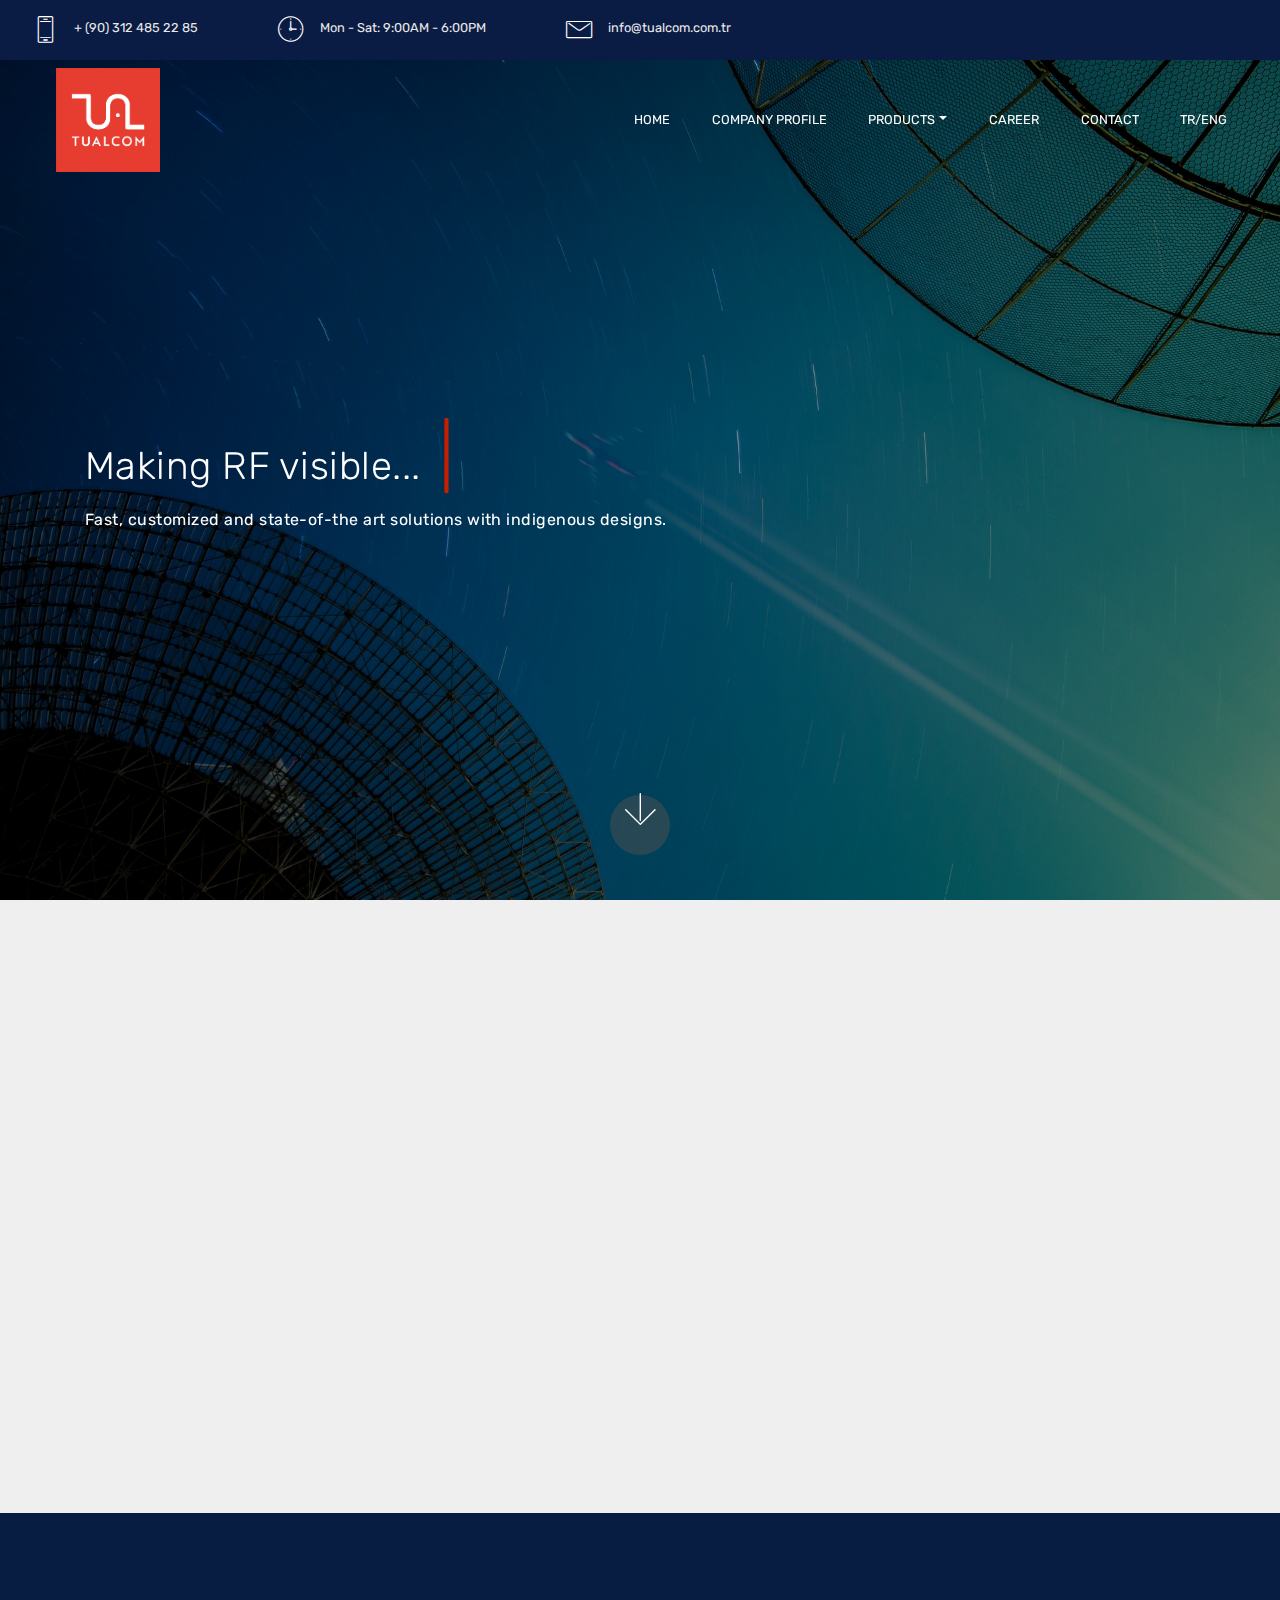
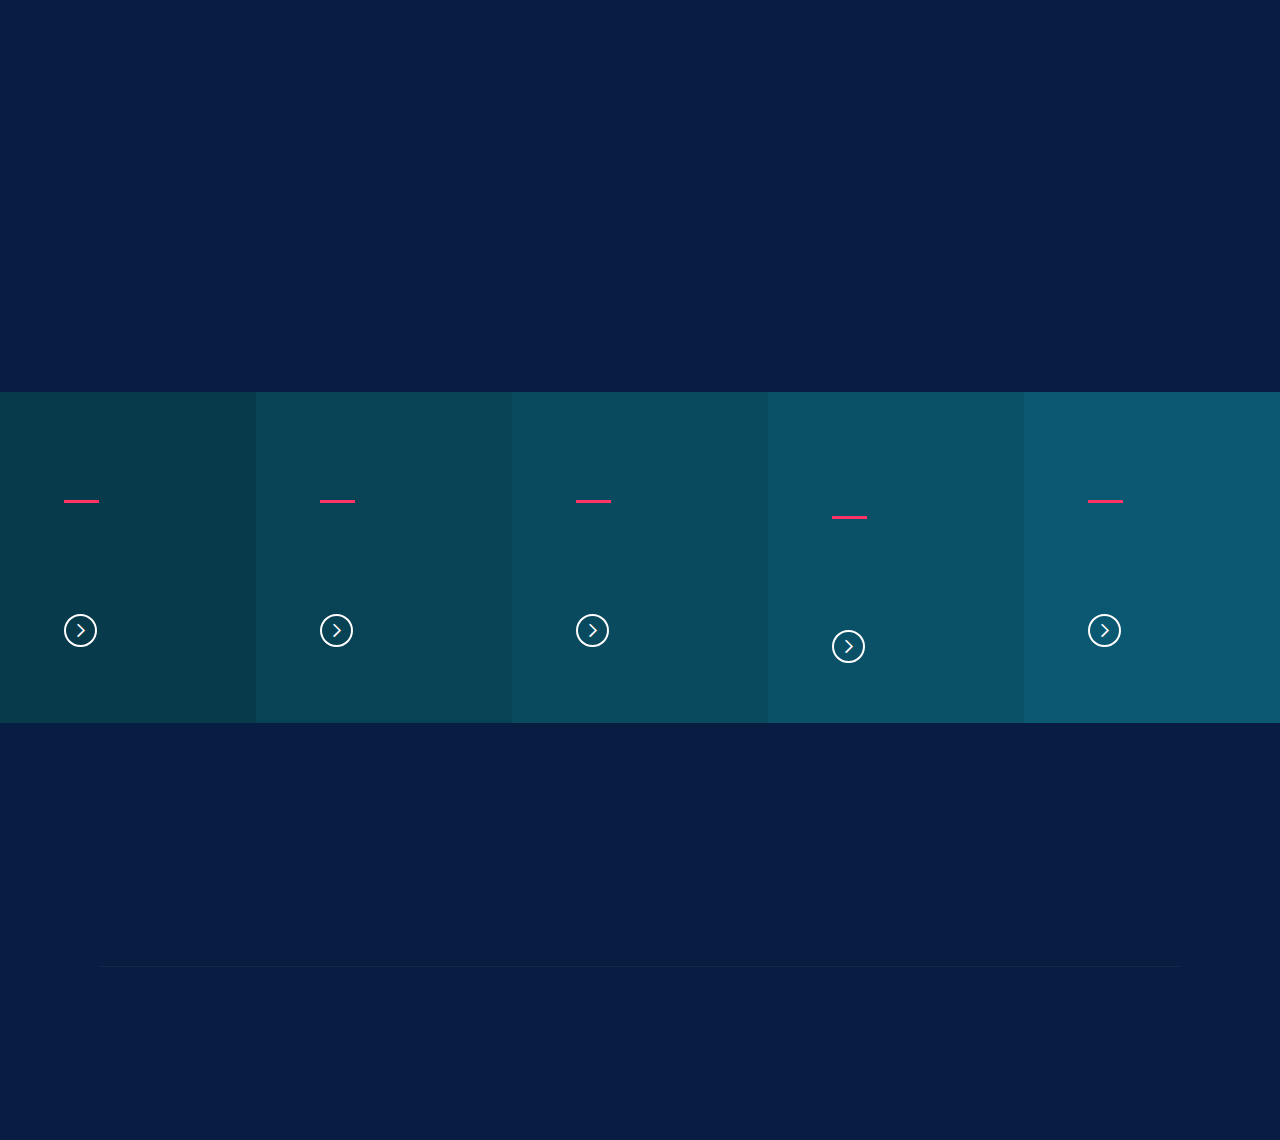
==== index.html @ d1330255 "create github pages" ====
<!DOCTYPE html>
<html  >
<head>
  <!-- Site made with Mobirise Website Builder v4.12.3, https://mobirise.com -->
  <meta charset="UTF-8">
  <meta http-equiv="X-UA-Compatible" content="IE=edge">
  <meta name="generator" content="Mobirise v4.12.3, mobirise.com">
  <meta name="viewport" content="width=device-width, initial-scale=1, minimum-scale=1">
  <link rel="shortcut icon" href="assets/images/resim1-128x128.png" type="image/x-icon">
  <meta name="description" content="">
  
  
  <title>TUALCOM</title>
  <link rel="stylesheet" href="assets/web/assets/mobirise-icons2/mobirise2.css">
  <link rel="stylesheet" href="assets/font-awesome/css/font-awesome.css">
  <link rel="stylesheet" href="assets/icon54-v3/style.css">
  <link rel="stylesheet" href="assets/web/assets/mobirise-icons/mobirise-icons.css">
  <link rel="stylesheet" href="assets/facebook-plugin/style.css">
  <link rel="stylesheet" href="assets/bootstrap/css/bootstrap.min.css">
  <link rel="stylesheet" href="assets/bootstrap/css/bootstrap-grid.min.css">
  <link rel="stylesheet" href="assets/bootstrap/css/bootstrap-reboot.min.css">
  <link rel="stylesheet" href="assets/animatecss/animate.min.css">
  <link rel="stylesheet" href="assets/dropdown/css/style.css">
  <link rel="stylesheet" href="assets/tether/tether.min.css">
  <link rel="stylesheet" href="assets/socicon/css/styles.css">
  <link rel="stylesheet" href="assets/theme/css/style.css">
  <link rel="preload" as="style" href="assets/mobirise/css/mbr-additional.css"><link rel="stylesheet" href="assets/mobirise/css/mbr-additional.css" type="text/css">
  
  
  

</head>
<body>
  <section class="extMenu5 menu cid-s0MBwEfVNC" once="menu" id="extMenu2-2">

    

    <nav class="navbar navbar-dropdown align-items-center navbar-fixed-top navbar-toggleable-sm bg-color transparent">
        <div class="menu-content-top">



            <div class="menu-content-right">
                <div class="info-widget">
                    <span class="widget-icon mbr-iconfont mbri-mobile2" style="color: rgb(255, 255, 255); fill: rgb(255, 255, 255);"></span>
                    <div class="widget-content display-4">
                        <p class="widget-title mbr-fonts-style display-4">+ (90) 312 485 22 85</p>
                    </div>
                </div>
                <div class="info-widget">
                    <span class="widget-icon mbr-iconfont mbri-clock" style="color: rgb(255, 255, 255); fill: rgb(255, 255, 255);"></span>
                    <div class="widget-content display-4">
                        <p class="widget-title mbr-fonts-style display-4">Mon - Sat: 9:00AM - 6:00PM</p>
                    </div>
                </div>
                <div class="info-widget">
                    <span class="widget-icon mbr-iconfont mbri-letter" style="color: rgb(255, 255, 255); fill: rgb(255, 255, 255);"></span>
                    <div class="widget-content mbr-fonts-style">
                        <p class="widget-title display-4">info@tualcom.com.tr</p>
                    </div>
                </div>

                











            </div>
        </div>
        <div class="menu-bottom">


            <div class="menu-logo">
                <div class="navbar-brand">
                    <span class="navbar-logo">
                        <a href="index.html">
                            <img src="assets/images/resim1.png" alt="Mobirise" title="" style="height: 6.5rem;">
                        </a>
                    </span>
                    
                </div>
            </div>



            <div class="collapse navbar-collapse" id="navbarSupportedContent">
                <ul class="navbar-nav nav-dropdown js-float-line nav-right" data-app-modern-menu="true"><li class="nav-item">
                        <a class="nav-link link mbr-black text-white display-4" href="index.html">
                            HOME</a>
                    </li>
                    <li class="nav-item"><a class="nav-link link mbr-black text-white display-4" href="page1.html" aria-expanded="false">COMPANY PROFILE</a></li><li class="nav-item dropdown">
                        <a class="nav-link link mbr-black dropdown-toggle text-white display-4" href="index.html" aria-expanded="false" data-toggle="dropdown-submenu">PRODUCTS</a><div class="dropdown-menu"><a class="mbr-black dropdown-item text-white display-4" href="index.html" aria-expanded="false">New Item</a></div>
                        <div class="dropdown-menu">
                            <div class="dropdown"><a class="mbr-black dropdown-item text-white dropdown-toggle display-4" href="page2.html" data-toggle="dropdown-submenu" aria-expanded="false">TELEMETRY &amp; DATA</a><div class="dropdown-menu dropdown-submenu"><a class="mbr-black dropdown-item text-white display-4" href="page2.html">ATA</a><a class="mbr-black dropdown-item text-white display-4" href="page2.html" aria-expanded="false">AHMET</a><a class="mbr-black dropdown-item text-white display-4" href="page2.html" aria-expanded="false">2020</a></div></div>
                            <a class="mbr-black dropdown-item text-white display-4" href="index.html" aria-expanded="false">FLIGHT TERMINATION</a>
                            <a class="mbr-black dropdown-item text-white display-4" href="index.html" aria-expanded="false">GNSS ANTI-JAM</a><a class="mbr-black dropdown-item text-white display-4" href="index.html" aria-expanded="false">RADIO NAVIGATION</a><a class="mbr-black dropdown-item text-white display-4" href="index.html" aria-expanded="false">COMMUNICATION</a><a class="mbr-black dropdown-item text-white display-4" href="index.html" aria-expanded="false">ELECTRONIC WARFARE</a>
                        </div>
                    </li>

                    

                    <li class="nav-item">
                        <a class="nav-link link mbr-black text-white display-4" href="index.html">CAREER</a>
                    </li><li class="nav-item"><a class="nav-link link mbr-black text-white display-4" href="index.html">CONTACT</a></li><li class="nav-item"><a class="nav-link link mbr-black text-white display-4" href="index.html">TR/ENG</a></li></ul>

                

            </div>
            <button class="navbar-toggler " type="button" data-toggle="collapse" data-target="#navbarSupportedContent" aria-controls="navbarSupportedContent" aria-expanded="false" aria-label="Toggle navigation">
                <div class="hamburger">
                    <span></span>
                    <span></span>
                    <span></span>
                    <span></span>
                </div>
            </button>







        </div>
    </nav>
</section>

<section class="engine"><a href="https://mobirise.info/n">free simple website templates</a></section><section class="header2 cid-s0MEe6tJxG mbr-fullscreen mbr-parallax-background" id="extHeader5-5">

    

    <div class="mbr-overlay" style="opacity: 0.4; background-color: rgb(0, 0, 0);">
    </div>

    <div class="container">
        <div class="row">
            <div class="mbr-white col-md-12">
                
                <div class="typed-text pb-3 display-1">
                    <span class="mbr-section-subtitle mbr-fonts-style mbr-white display-2"><br>Making RF visible...</span>
                    <span>
                      <span class="animated-element mbr-bold" data-speed="23">
                      </span>
                    </span>
                </div>
                <p class="mbr-section-text mbr-fonts-style display-7">Fast, customized and state-of-the art solutions with indigenous designs.</p>
                
            </div>
        </div>
    </div>
    <div class="mbr-arrow hidden-sm-down" aria-hidden="true">
        <a href="#next">
            <i class="mbri-down mbr-iconfont"></i>
        </a>
    </div>
</section>

<section class="extFeatures cid-s5WZEXv6Ek" id="extHeader25-4d">

    

    
    <div class="container-fluid">
        <div class="row align-items-center content-row">
          <div class="col-lg-6 wrap-block">
              <h1 class="mbr-section-title mbr-fonts-style mbr-light display-2">"The world's smallest" <br>Anti-Jam &nbsp;GPS/GNSS System<br><br></h1>
              
              
            <div class="mbr-list counter-container mbr-fonts-style display-7">
                <ul>
                    <li>4 CRPA Antennas
</li><li>&nbsp;GPS, GLONASS, Galileo, BeiDou, L1 Compatibility
</li><li>&nbsp;Integrated GNSS Receiver</li><li>&nbsp;Jammer type and power identification
</li><li>&nbsp;Spoof detection and countering 
</li><li>&nbsp;Scalable architecture</li>
                </ul>
            </div>
            <div class="social-media col-md-12 col-sm-12">
                <ul class="social-list">
                    <li>
                      <a class="icon-transition" href="#">
                        <span class="mbr-iconfont fa-feed fa"></span>
                      </a>
                    </li>
                    <li>
                      <a class="icon-transition" href="#">
                        <span class="mbr-iconfont socicon-twitter socicon" style=""></span>
                      </a>
                    </li>
                    <li>
                      <a class="icon-transition" href="#">
                        <span class="mbr-iconfont socicon-linkedin socicon"></span>
                      </a>
                    </li>
                    
                    
                 </ul>
            </div>
          </div>
          <div class="col-lg-6 photo-split">
              <a href="page3.html" target="_blank"><img src="assets/images/19-1-1200x800.png" alt="" title=""></a>
          </div>
      </div>
    </div>
</section>

<section class="extFeatures cid-s6UL14ecZg" id="extHeader25-8u">

    

    
    <div class="container-fluid">
        <div class="row align-items-center content-row">
          <div class="col-lg-6 wrap-block">
              <h1 class="mbr-section-title mbr-fonts-style mbr-light display-2">&nbsp; &nbsp; &nbsp;"Sector Public Report"&nbsp;<br><br>&nbsp; &nbsp; &nbsp; TUALCOM Mesh Network <br>&nbsp; &nbsp; &nbsp; TUALCOM TR NAV <br><br></h1>
              <h2 class="mbr-section-subtitle mbr-fonts-style mbr-light display-5">&nbsp; &nbsp; &nbsp; &nbsp; &nbsp;August 2020'<br><strong><br></strong></h2>
              
            
            <div class="social-media col-md-12 col-sm-12">
                <ul class="social-list">
                    <li>
                      <a class="icon-transition" href="#">
                        <span class="mbr-iconfont fa-feed fa"></span>
                      </a>
                    </li>
                    
                    
                    
                    
                 </ul>
            </div>
          </div>
          <div class="col-lg-6 photo-split">
              <a href="page3.html"><img src="assets/images/mesh-eng-1904x1347.jpeg" alt="" title=""></a>
          </div>
      </div>
    </div>
</section>

<section class="extFeatures cid-s6YSIxzwRh" id="extFeatures11-91">

    

    
    <div class="container-fluid">
        <div class="row justify-content-center">
            <div class="card p-3 col-12 col-md-6 col-lg-2 col-lg-x">
                <div class="card-wrapper card1 align-left">
                    
                    <div class="card-box">
                        <h4 class="card-title mbr-white mbr-fonts-style display-7">DATA LINKS<br><br></h4>
                        <div class="line-wrap">
                            <div class="line"></div>
                        </div>
                        <p class="mbr-text mbr-white mbr-fonts-style display-4">
                            Lorem ipsum dolor sit amet, consectetur adipiscing elit.</p>
                        <div class="card-link pt-2">
                            <span class="mbr-iconfont link-ico mobi-mbri-arrow-next mobi-mbri"></span>
                        </div>
                    </div>
                </div>
            </div>

            <div class="card p-3 col-12 col-md-6 col-lg-2 col-lg-x">
                <div class="card-wrapper card2 align-left">
                    
                    <div class="card-box">
                        <h4 class="card-title mbr-white mbr-fonts-style display-7">ELECTRONIC WARFARE</h4>
                        <div class="line-wrap">
                            <div class="line"></div>
                        </div>
                        <p class="mbr-text mbr-white mbr-fonts-style display-4">
                            Lorem ipsum dolor sit amet, consectetur adipiscing elit.
                        </p>
                        <div class="card-link pt-2">
                            <span class="mbr-iconfont link-ico mobi-mbri-arrow-next mobi-mbri"></span>
                        </div>
                    </div>
                </div>
            </div>

            <div class="card p-3 col-12 col-md-6 col-lg-2 col-lg-x">
                <div class="card-wrapper card3 align-left">
                    
                    <div class="card-box">
                        <h4 class="card-title mbr-white mbr-fonts-style display-7">FLIGHT TERMINATION</h4>
                        <div class="line-wrap">
                            <div class="line"></div>
                        </div>
                        <p class="mbr-text mbr-white mbr-fonts-style display-4">
                            Lorem ipsum dolor sit amet, consectetur adipiscing elit.
                        </p>
                        <div class="card-link pt-2">
                            <span class="mbr-iconfont link-ico mobi-mbri-arrow-next mobi-mbri"></span>
                        </div>
                    </div>
                </div>
            </div>

            <div class="card p-3 col-12 col-md-6 col-lg-2 col-lg-x">
                <div class="card-wrapper card4 align-left">
                    
                    <div class="card-box">
                        <h4 class="card-title mbr-white mbr-fonts-style display-7">TELEMETRY &amp; DATA ACQUISITION</h4>
                        <div class="line-wrap">
                            <div class="line"></div>
                        </div>
                        <p class="mbr-text mbr-white mbr-fonts-style display-4">
                            Lorem ipsum dolor sit amet, consectetur adipiscing elit.
                        </p>
                        <div class="card-link pt-2">
                            <span class="mbr-iconfont link-ico mobi-mbri-arrow-next mobi-mbri"></span>
                        </div>
                    </div>
                </div>
            </div>

            <div class="card p-3 col-12 col-md-6 col-lg-2 col-lg-x">
                <div class="card-wrapper card5 align-left">
                    
                    <div class="card-box">
                        <h4 class="card-title mbr-white mbr-fonts-style display-7">GNSS ANTI-JAM</h4>
                        <div class="line-wrap">
                            <div class="line"></div>
                        </div>
                        <p class="mbr-text mbr-white mbr-fonts-style display-4">
                            Lorem ipsum dolor sit amet, consectetur adipiscing elit.
                        </p>
                        <div class="card-link pt-2">
                            <span class="mbr-iconfont link-ico mobi-mbri-arrow-next mobi-mbri"></span>
                        </div>
                    </div>
                </div>
            </div>

            

        </div>
    </div>
</section>

<section class="cid-s5WTY2rRMn" id="footer1-3x">

    

    

    <div class="container">
        <div class="media-container-row content text-white">
            <div class="col-12 col-md-3">
                <div class="media-wrap">
                    <a href="index.html">
                        <img src="assets/images/resim1.png" alt="Mobirise" title="">
                    </a>
                </div>
            </div>
            <div class="col-12 col-md-3 mbr-fonts-style display-4">
                <h5 class="pb-3">
                    Address
                </h5>
                <p class="mbr-text">Mustafa Kemal Mahallesi, <br>2119. Cadde, No:11/1 06530, Cankaya, ANKARA, TURKEY&nbsp;</p>
            </div>
            <div class="col-12 col-md-3 mbr-fonts-style display-4">
                <h5 class="pb-3">
                    Contacts
                </h5>
                <p class="mbr-text">
                    Email: info@tualcom.com.tr<br>Phone: +1 (0) 000 0000 001
                    <br>Fax: +1 (0) 000 0000 002
                </p>
            </div>
            <div class="col-12 col-md-3 mbr-fonts-style display-7">
                <h5 class="pb-3">
                    Links
                </h5>
                <p class="mbr-text">xxx<br>axxxx<br>yyy</p>
            </div>
        </div>
        <div class="footer-lower">
            <div class="media-container-row">
                <div class="col-sm-12">
                    <hr>
                </div>
            </div>
            <div class="media-container-row mbr-white">
                <div class="col-sm-6 copyright">
                    <p class="mbr-text mbr-fonts-style display-4">
                        © Copyright 2020 TUALCOM - All Rights Reserved
                    </p>
                </div>
                <div class="col-md-6">
                    <div class="social-list align-right">
                        <div class="soc-item">
                            <a href="https://twitter.com/mobirise" target="_blank">
                                <span class="socicon-twitter socicon mbr-iconfont mbr-iconfont-social"></span>
                            </a>
                        </div>
                        <div class="soc-item">
                            <a href="https://www.facebook.com/pages/Mobirise/1616226671953247" target="_blank">
                                <span class="socicon-facebook socicon mbr-iconfont mbr-iconfont-social"></span>
                            </a>
                        </div>
                        <div class="soc-item">
                            <a href="https://www.youtube.com/c/mobirise" target="_blank">
                                <span class="socicon-youtube socicon mbr-iconfont mbr-iconfont-social"></span>
                            </a>
                        </div>
                        <div class="soc-item">
                            <a href="https://instagram.com/mobirise" target="_blank">
                                <span class="socicon-instagram socicon mbr-iconfont mbr-iconfont-social"></span>
                            </a>
                        </div>
                        
                        
                    </div>
                </div>
            </div>
        </div>
    </div>
</section>


  <script src="assets/popper/popper.min.js"></script>
  <script src="assets/web/assets/jquery/jquery.min.js"></script>
  <script src="https://connect.facebook.net/en_US/sdk.js#xfbml=1&version=v2.5"></script>
  <script src="https://apis.google.com/js/plusone.js"></script>
  <script src="assets/facebook-plugin/facebook-script.js"></script>
  <script src="assets/bootstrap/js/bootstrap.min.js"></script>
  <script src="assets/Typed/typed.min.js"></script>
  <script src="assets/viewportchecker/jquery.viewportchecker.js"></script>
  <script src="assets/touchswipe/jquery.touch-swipe.min.js"></script>
  <script src="assets/dropdown/js/nav-dropdown.js"></script>
  <script src="assets/dropdown/js/navbar-dropdown.js"></script>
  <script src="assets/smoothscroll/smooth-scroll.js"></script>
  <script src="assets/tether/tether.min.js"></script>
  <script src="assets/parallax/jarallax.min.js"></script>
  <script src="assets/theme/js/script.js"></script>
  
  
 <div id="scrollToTop" class="scrollToTop mbr-arrow-up"><a style="text-align: center;"><i class="mbr-arrow-up-icon mbr-arrow-up-icon-cm cm-icon cm-icon-smallarrow-up"></i></a></div>
    <input name="animation" type="hidden">
  
</body>
</html>
---- assets/web/assets/mobirise-icons2/mobirise2.css ----
@font-face {
  font-family: 'Moririse2';
  font-display: swap;
  src:  url('mobirise2.eot?f2bix4');
  src:  url('mobirise2.eot?f2bix4#iefix') format('embedded-opentype'),
    url('mobirise2.ttf?f2bix4') format('truetype'),
    url('mobirise2.woff?f2bix4') format('woff'),
    url('mobirise2.svg?f2bix4#mobirise2') format('svg');
  font-weight: normal;
  font-style: normal;
}

[class^="mobi-"], [class*=" mobi-"] {
  /* use !important to prevent issues with browser extensions that change fonts */
  font-family: 'Moririse2' !important;
  speak: none;
  font-style: normal;
  font-weight: normal;
  font-variant: normal;
  text-transform: none;
  line-height: 1;

  /* Better Font Rendering =========== */
  -webkit-font-smoothing: antialiased;
  -moz-osx-font-smoothing: grayscale;
}

.mobi-mbri-add-submenu:before {
  content: "\e900";
}
.mobi-mbri-alert:before {
  content: "\e901";
}
.mobi-mbri-align-center:before {
  content: "\e902";
}
.mobi-mbri-align-justify:before {
  content: "\e903";
}
.mobi-mbri-align-left:before {
  content: "\e904";
}
.mobi-mbri-align-right:before {
  content: "\e905";
}
.mobi-mbri-android:before {
  content: "\e906";
}
.mobi-mbri-apple:before {
  content: "\e907";
}
.mobi-mbri-arrow-down:before {
  content: "\e908";
}
.mobi-mbri-arrow-next:before {
  content: "\e909";
}
.mobi-mbri-arrow-prev:before {
  content: "\e90a";
}
.mobi-mbri-arrow-up:before {
  content: "\e90b";
}
.mobi-mbri-bold:before {
  content: "\e90c";
}
.mobi-mbri-bookmark:before {
  content: "\e90d";
}
.mobi-mbri-bootstrap:before {
  content: "\e90e";
}
.mobi-mbri-briefcase:before {
  content: "\e90f";
}
.mobi-mbri-browse:before {
  content: "\e910";
}
.mobi-mbri-bulleted-list:before {
  content: "\e911";
}
.mobi-mbri-calendar:before {
  content: "\e912";
}
.mobi-mbri-camera:before {
  content: "\e913";
}
.mobi-mbri-cart-add:before {
  content: "\e914";
}
.mobi-mbri-cart-full:before {
  content: "\e915";
}
.mobi-mbri-cash:before {
  content: "\e916";
}
.mobi-mbri-change-style:before {
  content: "\e917";
}
.mobi-mbri-chat:before {
  content: "\e918";
}
.mobi-mbri-clock:before {
  content: "\e919";
}
.mobi-mbri-close:before {
  content: "\e91a";
}
.mobi-mbri-cloud:before {
  content: "\e91b";
}
.mobi-mbri-code:before {
  content: "\e91c";
}
.mobi-mbri-contact-form:before {
  content: "\e91d";
}
.mobi-mbri-credit-card:before {
  content: "\e91e";
}
.mobi-mbri-cursor-click:before {
  content: "\e91f";
}
.mobi-mbri-cust-feedback:before {
  content: "\e920";
}
.mobi-mbri-database:before {
  content: "\e921";
}
.mobi-mbri-delivery:before {
  content: "\e922";
}
.mobi-mbri-desktop:before {
  content: "\e923";
}
.mobi-mbri-devices:before {
  content: "\e924";
}
.mobi-mbri-down:before {
  content: "\e925";
}
.mobi-mbri-download-2:before {
  content: "\e926";
}
.mobi-mbri-download:before {
  content: "\e927";
}
.mobi-mbri-drag-n-drop-2:before {
  content: "\e928";
}
.mobi-mbri-drag-n-drop:before {
  content: "\e929";
}
.mobi-mbri-edit-2:before {
  content: "\e92a";
}
.mobi-mbri-edit:before {
  content: "\e92b";
}
.mobi-mbri-error:before {
  content: "\e92c";
}
.mobi-mbri-extension:before {
  content: "\e92d";
}
.mobi-mbri-features:before {
  content: "\e92e";
}
.mobi-mbri-file:before {
  content: "\e92f";
}
.mobi-mbri-flag:before {
  content: "\e930";
}
.mobi-mbri-folder:before {
  content: "\e931";
}
.mobi-mbri-gift:before {
  content: "\e932";
}
.mobi-mbri-github:before {
  content: "\e933";
}
.mobi-mbri-globe-2:before {
  content: "\e934";
}
.mobi-mbri-globe:before {
  content: "\e935";
}
.mobi-mbri-growing-chart:before {
  content: "\e936";
}
.mobi-mbri-hearth:before {
  content: "\e937";
}
.mobi-mbri-help:before {
  content: "\e938";
}
.mobi-mbri-home:before {
  content: "\e939";
}
.mobi-mbri-hot-cup:before {
  content: "\e93a";
}
.mobi-mbri-idea:before {
  content: "\e93b";
}
.mobi-mbri-image-gallery:before {
  content: "\e93c";
}
.mobi-mbri-image-slider:before {
  content: "\e93d";
}
.mobi-mbri-info:before {
  content: "\e93e";
}
.mobi-mbri-italic:before {
  content: "\e93f";
}
.mobi-mbri-key:before {
  content: "\e940";
}
.mobi-mbri-laptop:before {
  content: "\e941";
}
.mobi-mbri-layers:before {
  content: "\e942";
}
.mobi-mbri-left-right:before {
  content: "\e943";
}
.mobi-mbri-left:before {
  content: "\e944";
}
.mobi-mbri-letter:before {
  content: "\e945";
}
.mobi-mbri-like:before {
  content: "\e946";
}
.mobi-mbri-link:before {
  content: "\e947";
}
.mobi-mbri-lock:before {
  content: "\e948";
}
.mobi-mbri-login:before {
  content: "\e949";
}
.mobi-mbri-logout:before {
  content: "\e94a";
}
.mobi-mbri-magic-stick:before {
  content: "\e94b";
}
.mobi-mbri-map-pin:before {
  content: "\e94c";
}
.mobi-mbri-menu:before {
  content: "\e94d";
}
.mobi-mbri-mobile-2:before {
  content: "\e94e";
}
.mobi-mbri-mobile-horizontal:before {
  content: "\e94f";
}
.mobi-mbri-mobile:before {
  content: "\e950";
}
.mobi-mbri-mobirise:before {
  content: "\e951";
}
.mobi-mbri-more-horizontal:before {
  content: "\e952";
}
.mobi-mbri-more-vertical:before {
  content: "\e953";
}
.mobi-mbri-music:before {
  content: "\e954";
}
.mobi-mbri-new-file:before {
  content: "\e955";
}
.mobi-mbri-numbered-list:before {
  content: "\e956";
}
.mobi-mbri-opened-folder:before {
  content: "\e957";
}
.mobi-mbri-pages:before {
  content: "\e958";
}
.mobi-mbri-paper-plane:before {
  content: "\e959";
}
.mobi-mbri-paperclip:before {
  content: "\e95a";
}
.mobi-mbri-phone:before {
  content: "\e95b";
}
.mobi-mbri-photo:before {
  content: "\e95c";
}
.mobi-mbri-photos:before {
  content: "\e95d";
}
.mobi-mbri-pin:before {
  content: "\e95e";
}
.mobi-mbri-play:before {
  content: "\e95f";
}
.mobi-mbri-plus:before {
  content: "\e960";
}
.mobi-mbri-preview:before {
  content: "\e961";
}
.mobi-mbri-print:before {
  content: "\e962";
}
.mobi-mbri-protect:before {
  content: "\e963";
}
.mobi-mbri-question:before {
  content: "\e964";
}
.mobi-mbri-quote-left:before {
  content: "\e965";
}
.mobi-mbri-quote-right:before {
  content: "\e966";
}
.mobi-mbri-redo:before {
  content: "\e967";
}
.mobi-mbri-refresh:before {
  content: "\e968";
}
.mobi-mbri-responsive-2:before {
  content: "\e969";
}
.mobi-mbri-responsive:before {
  content: "\e96a";
}
.mobi-mbri-right:before {
  content: "\e96b";
}
.mobi-mbri-rocket:before {
  content: "\e96c";
}
.mobi-mbri-sad-face:before {
  content: "\e96d";
}
.mobi-mbri-sale:before {
  content: "\e96e";
}
.mobi-mbri-save:before {
  content: "\e96f";
}
.mobi-mbri-search:before {
  content: "\e970";
}
.mobi-mbri-setting-2:before {
  content: "\e971";
}
.mobi-mbri-setting-3:before {
  content: "\e972";
}
.mobi-mbri-setting:before {
  content: "\e973";
}
.mobi-mbri-share:before {
  content: "\e974";
}
.mobi-mbri-shopping-bag:before {
  content: "\e975";
}
.mobi-mbri-shopping-basket:before {
  content: "\e976";
}
.mobi-mbri-shopping-cart:before {
  content: "\e977";
}
.mobi-mbri-sites:before {
  content: "\e978";
}
.mobi-mbri-smile-face:before {
  content: "\e979";
}
.mobi-mbri-speed:before {
  content: "\e97a";
}
.mobi-mbri-star:before {
  content: "\e97b";
}
.mobi-mbri-success:before {
  content: "\e97c";
}
.mobi-mbri-sun:before {
  content: "\e97d";
}
.mobi-mbri-sun2:before {
  content: "\e97e";
}
.mobi-mbri-tablet-vertical:before {
  content: "\e97f";
}
.mobi-mbri-tablet:before {
  content: "\e980";
}
.mobi-mbri-target:before {
  content: "\e981";
}
.mobi-mbri-timer:before {
  content: "\e982";
}
.mobi-mbri-to-ftp:before {
  content: "\e983";
}
.mobi-mbri-to-local-drive:before {
  content: "\e984";
}
.mobi-mbri-touch-swipe:before {
  content: "\e985";
}
.mobi-mbri-touch:before {
  content: "\e986";
}
.mobi-mbri-trash:before {
  content: "\e987";
}
.mobi-mbri-underline:before {
  content: "\e988";
}
.mobi-mbri-undo:before {
  content: "\e989";
}
.mobi-mbri-unlink:before {
  content: "\e98a";
}
.mobi-mbri-unlock:before {
  content: "\e98b";
}
.mobi-mbri-up-down:before {
  content: "\e98c";
}
.mobi-mbri-up:before {
  content: "\e98d";
}
.mobi-mbri-update:before {
  content: "\e98e";
}
.mobi-mbri-upload-2:before {
  content: "\e98f";
}
.mobi-mbri-upload:before {
  content: "\e990";
}
.mobi-mbri-user-2:before {
  content: "\e991";
}
.mobi-mbri-user:before {
  content: "\e992";
}
.mobi-mbri-users:before {
  content: "\e993";
}
.mobi-mbri-video-play:before {
  content: "\e994";
}
.mobi-mbri-video:before {
  content: "\e995";
}
.mobi-mbri-watch:before {
  content: "\e996";
}
.mobi-mbri-website-theme-2:before {
  content: "\e997";
}
.mobi-mbri-website-theme:before {
  content: "\e998";
}
.mobi-mbri-wifi:before {
  content: "\e999";
}
.mobi-mbri-windows:before {
  content: "\e99a";
}
.mobi-mbri-zoom-in:before {
  content: "\e99b";
}
.mobi-mbri-zoom-out:before {
  content: "\e99c";
}
---- assets/icon54-v3/style.css ----
@font-face {
    font-family: 'icon54-v3';
    src: url('fonts/icon54-v3.eot?sdg2ct');
    src: url('fonts/icon54-v3.eot?sdg2ct#iefix') format('embedded-opentype'),
        url('fonts/icon54-v3.ttf?sdg2ct') format('truetype'),
        url('fonts/icon54-v3.woff?sdg2ct') format('woff'),
        url('fonts/icon54-v3.svg?sdg2ct#icon54-v3') format('svg');
    font-weight: normal;
    font-style: normal;
}

[class^='icon54-v3-'],
[class*=' icon54-v3-'] {
    /* use !important to prevent issues with browser extensions that change fonts */
    font-family: 'icon54-v3' !important;
    speak: none;
    font-style: normal;
    font-weight: normal;
    font-variant: normal;
    text-transform: none;
    line-height: 1;

    /* Better Font Rendering =========== */
    -webkit-font-smoothing: antialiased;
    -moz-osx-font-smoothing: grayscale;
}

.icon54-v3-abacus::before {
    content: '\e900';
}
.icon54-v3-abut-1::before {
    content: '\e901';
}
.icon54-v3-abut-2::before {
    content: '\e902';
}
.icon54-v3-abut-3::before {
    content: '\e903';
}
.icon54-v3-across::before {
    content: '\e904';
}
.icon54-v3-actinometer::before {
    content: '\e905';
}
.icon54-v3-acupuncture::before {
    content: '\e906';
}
.icon54-v3-add-book::before {
    content: '\e907';
}
.icon54-v3-add-box::before {
    content: '\e908';
}
.icon54-v3-add-database::before {
    content: '\e909';
}
.icon54-v3-add-delivery::before {
    content: '\e90a';
}
.icon54-v3-add-drive::before {
    content: '\e90b';
}
.icon54-v3-add-key-tag::before {
    content: '\e90c';
}
.icon54-v3-add-seo-tag::before {
    content: '\e90d';
}
.icon54-v3-add-server::before {
    content: '\e90e';
}
.icon54-v3-air-balloon::before {
    content: '\e90f';
}
.icon54-v3-alien::before {
    content: '\e910';
}
.icon54-v3-alphabet-book::before {
    content: '\e911';
}
.icon54-v3-alt-1::before {
    content: '\e912';
}
.icon54-v3-alt-2::before {
    content: '\e913';
}
.icon54-v3-alt-3::before {
    content: '\e914';
}
.icon54-v3-android-smartphone::before {
    content: '\e915';
}
.icon54-v3-android-tablet::before {
    content: '\e916';
}
.icon54-v3-angle-ruler::before {
    content: '\e917';
}
.icon54-v3-apart::before {
    content: '\e918';
}
.icon54-v3-apple::before {
    content: '\e919';
}
.icon54-v3-aquarius-1::before {
    content: '\e91a';
}
.icon54-v3-aquarius-2::before {
    content: '\e91b';
}
.icon54-v3-archive-file::before {
    content: '\e91c';
}
.icon54-v3-archive-folder::before {
    content: '\e91d';
}
.icon54-v3-archive-folders::before {
    content: '\e91e';
}
.icon54-v3-archive-letter::before {
    content: '\e91f';
}
.icon54-v3-archive-picture::before {
    content: '\e920';
}
.icon54-v3-archive-video::before {
    content: '\e921';
}
.icon54-v3-archive::before {
    content: '\e922';
}
.icon54-v3-aries-1::before {
    content: '\e923';
}
.icon54-v3-aries-2::before {
    content: '\e924';
}
.icon54-v3-arrow::before {
    content: '\e925';
}
.icon54-v3-aspect-ratio::before {
    content: '\e926';
}
.icon54-v3-at-at-walker::before {
    content: '\e927';
}
.icon54-v3-at-op-walker::before {
    content: '\e928';
}
.icon54-v3-baby-chair::before {
    content: '\e929';
}
.icon54-v3-baby-cutlery::before {
    content: '\e92a';
}
.icon54-v3-baby-face-1::before {
    content: '\e92b';
}
.icon54-v3-baby-face-2::before {
    content: '\e92c';
}
.icon54-v3-baby-food::before {
    content: '\e92d';
}
.icon54-v3-baby-grow::before {
    content: '\e92e';
}
.icon54-v3-baby-monitor::before {
    content: '\e92f';
}
.icon54-v3-baby-toy-1::before {
    content: '\e930';
}
.icon54-v3-baby-toy-2::before {
    content: '\e931';
}
.icon54-v3-baby-toy-3::before {
    content: '\e932';
}
.icon54-v3-baby::before {
    content: '\e933';
}
.icon54-v3-back-1::before {
    content: '\e934';
}
.icon54-v3-back-2::before {
    content: '\e935';
}
.icon54-v3-back-3::before {
    content: '\e936';
}
.icon54-v3-backspace-1::before {
    content: '\e937';
}
.icon54-v3-backspace-2::before {
    content: '\e938';
}
.icon54-v3-ball::before {
    content: '\e939';
}
.icon54-v3-balloons::before {
    content: '\e93a';
}
.icon54-v3-bamboo::before {
    content: '\e93b';
}
.icon54-v3-battle-droid::before {
    content: '\e93c';
}
.icon54-v3-bb-8::before {
    content: '\e93d';
}
.icon54-v3-bed-room::before {
    content: '\e93e';
}
.icon54-v3-bib::before {
    content: '\e93f';
}
.icon54-v3-boba-fet-starship::before {
    content: '\e940';
}
.icon54-v3-boba-fet::before {
    content: '\e941';
}
.icon54-v3-book-2::before {
    content: '\e942';
}
.icon54-v3-book-3::before {
    content: '\e943';
}
.icon54-v3-book-bitcoin::before {
    content: '\e944';
}
.icon54-v3-book-cloud::before {
    content: '\e945';
}
.icon54-v3-book-copyright::before {
    content: '\e946';
}
.icon54-v3-book-creditcard::before {
    content: '\e947';
}
.icon54-v3-book-dismiss::before {
    content: '\e948';
}
.icon54-v3-book-dollar::before {
    content: '\e949';
}
.icon54-v3-book-done::before {
    content: '\e94a';
}
.icon54-v3-book-down::before {
    content: '\e94b';
}
.icon54-v3-book-euro::before {
    content: '\e94c';
}
.icon54-v3-book-no-dollar::before {
    content: '\e94d';
}
.icon54-v3-book-open-1::before {
    content: '\e94e';
}
.icon54-v3-book-open-2::before {
    content: '\e94f';
}
.icon54-v3-book-open-3::before {
    content: '\e950';
}
.icon54-v3-book-open-4::before {
    content: '\e951';
}
.icon54-v3-book-open-6::before {
    content: '\e952';
}
.icon54-v3-book-percent::before {
    content: '\e953';
}
.icon54-v3-book-pound::before {
    content: '\e954';
}
.icon54-v3-book-question::before {
    content: '\e955';
}
.icon54-v3-book-remove::before {
    content: '\e956';
}
.icon54-v3-book-settings::before {
    content: '\e957';
}
.icon54-v3-book-shopping::before {
    content: '\e958';
}
.icon54-v3-book-star::before {
    content: '\e959';
}
.icon54-v3-book-up::before {
    content: '\e95a';
}
.icon54-v3-book-user::before {
    content: '\e95b';
}
.icon54-v3-book-warning::before {
    content: '\e95c';
}
.icon54-v3-book-write::before {
    content: '\e95d';
}
.icon54-v3-book::before {
    content: '\e95e';
}
.icon54-v3-bookclose::before {
    content: '\e95f';
}
.icon54-v3-booklet::before {
    content: '\e960';
}
.icon54-v3-bookmark-1::before {
    content: '\e961';
}
.icon54-v3-bookmark-2::before {
    content: '\e962';
}
.icon54-v3-bookmark-open::before {
    content: '\e963';
}
.icon54-v3-bookopen-5::before {
    content: '\e964';
}
.icon54-v3-books::before {
    content: '\e965';
}
.icon54-v3-bos-pallet::before {
    content: '\e966';
}
.icon54-v3-bottled-message::before {
    content: '\e967';
}
.icon54-v3-bouquet::before {
    content: '\e968';
}
.icon54-v3-bow::before {
    content: '\e969';
}
.icon54-v3-box-1::before {
    content: '\e96a';
}
.icon54-v3-box-2::before {
    content: '\e96b';
}
.icon54-v3-box-3::before {
    content: '\e96c';
}
.icon54-v3-box-4::before {
    content: '\e96d';
}
.icon54-v3-box-answer::before {
    content: '\e96e';
}
.icon54-v3-box-back::before {
    content: '\e96f';
}
.icon54-v3-box-deliver::before {
    content: '\e970';
}
.icon54-v3-box-done::before {
    content: '\e971';
}
.icon54-v3-box-down::before {
    content: '\e972';
}
.icon54-v3-box-file::before {
    content: '\e973';
}
.icon54-v3-box-folder::before {
    content: '\e974';
}
.icon54-v3-box-folders::before {
    content: '\e975';
}
.icon54-v3-box-forward::before {
    content: '\e976';
}
.icon54-v3-box-home::before {
    content: '\e977';
}
.icon54-v3-box-keep-dry::before {
    content: '\e978';
}
.icon54-v3-box-letter::before {
    content: '\e979';
}
.icon54-v3-box-picture::before {
    content: '\e97a';
}
.icon54-v3-box-place::before {
    content: '\e97b';
}
.icon54-v3-box-plane::before {
    content: '\e97c';
}
.icon54-v3-box-quesion::before {
    content: '\e97d';
}
.icon54-v3-box-security::before {
    content: '\e97e';
}
.icon54-v3-box-settings::before {
    content: '\e97f';
}
.icon54-v3-box-shipping::before {
    content: '\e980';
}
.icon54-v3-box-shopping::before {
    content: '\e981';
}
.icon54-v3-box-size::before {
    content: '\e982';
}
.icon54-v3-box-time::before {
    content: '\e983';
}
.icon54-v3-box-up::before {
    content: '\e984';
}
.icon54-v3-box-video::before {
    content: '\e985';
}
.icon54-v3-box::before {
    content: '\e986';
}
.icon54-v3-breast::before {
    content: '\e987';
}
.icon54-v3-brightness-down::before {
    content: '\e988';
}
.icon54-v3-brightness-up::before {
    content: '\e989';
}
.icon54-v3-bulb-1::before {
    content: '\e98a';
}
.icon54-v3-bulb-2::before {
    content: '\e98b';
}
.icon54-v3-burn-disk::before {
    content: '\e98c';
}
.icon54-v3-button::before {
    content: '\e98d';
}
.icon54-v3-c3-po::before {
    content: '\e98e';
}
.icon54-v3-calculator::before {
    content: '\e98f';
}
.icon54-v3-calendar-1::before {
    content: '\e990';
}
.icon54-v3-calendar-2::before {
    content: '\e991';
}
.icon54-v3-calming-tea::before {
    content: '\e992';
}
.icon54-v3-camera-application::before {
    content: '\e993';
}
.icon54-v3-camera-button::before {
    content: '\e994';
}
.icon54-v3-camera-speach-bubble-1::before {
    content: '\e995';
}
.icon54-v3-camera-speach-bubble-2::before {
    content: '\e996';
}
.icon54-v3-camera-speach-bubble-3::before {
    content: '\e997';
}
.icon54-v3-cancer--2::before {
    content: '\e998';
}
.icon54-v3-cancer-1::before {
    content: '\e999';
}
.icon54-v3-candle::before {
    content: '\e99a';
}
.icon54-v3-candlestick::before {
    content: '\e99b';
}
.icon54-v3-canteen::before {
    content: '\e99c';
}
.icon54-v3-capricorn-1::before {
    content: '\e99d';
}
.icon54-v3-capricorn-2::before {
    content: '\e99e';
}
.icon54-v3-caps-lock::before {
    content: '\e99f';
}
.icon54-v3-car-seat::before {
    content: '\e9a0';
}
.icon54-v3-cary-box::before {
    content: '\e9a1';
}
.icon54-v3-chandelier::before {
    content: '\e9a2';
}
.icon54-v3-change::before {
    content: '\e9a3';
}
.icon54-v3-choco-strawberry::before {
    content: '\e9a4';
}
.icon54-v3-chocolate-box::before {
    content: '\e9a5';
}
.icon54-v3-cigar::before {
    content: '\e9a6';
}
.icon54-v3-cigarette-holder::before {
    content: '\e9a7';
}
.icon54-v3-clip::before {
    content: '\e9a8';
}
.icon54-v3-clipboard-write::before {
    content: '\e9a9';
}
.icon54-v3-clipboard::before {
    content: '\e9aa';
}
.icon54-v3-cloud-database::before {
    content: '\e9ab';
}
.icon54-v3-cloud-drive::before {
    content: '\e9ac';
}
.icon54-v3-cloud-server-1::before {
    content: '\e9ad';
}
.icon54-v3-cloud-server-2::before {
    content: '\e9ae';
}
.icon54-v3-coffee-grinder::before {
    content: '\e9af';
}
.icon54-v3-comand-1::before {
    content: '\e9b0';
}
.icon54-v3-command-2::before {
    content: '\e9b1';
}
.icon54-v3-command-3::before {
    content: '\e9b2';
}
.icon54-v3-computer-1::before {
    content: '\e9b3';
}
.icon54-v3-computer-2::before {
    content: '\e9b4';
}
.icon54-v3-computer-camera::before {
    content: '\e9b5';
}
.icon54-v3-computer-connection::before {
    content: '\e9b6';
}
.icon54-v3-computer-connections::before {
    content: '\e9b7';
}
.icon54-v3-computer-database::before {
    content: '\e9b8';
}
.icon54-v3-computer-sync::before {
    content: '\e9b9';
}
.icon54-v3-connect-computer::before {
    content: '\e9ba';
}
.icon54-v3-connected-folder::before {
    content: '\e9bb';
}
.icon54-v3-connected-home::before {
    content: '\e9bc';
}
.icon54-v3-constellation::before {
    content: '\e9bd';
}
.icon54-v3-contact-booklet::before {
    content: '\e9be';
}
.icon54-v3-contact-note-book::before {
    content: '\e9bf';
}
.icon54-v3-container-lifter::before {
    content: '\e9c0';
}
.icon54-v3-control::before {
    content: '\e9c1';
}
.icon54-v3-cookbook::before {
    content: '\e9c2';
}
.icon54-v3-cooler::before {
    content: '\e9c3';
}
.icon54-v3-corrector::before {
    content: '\e9c4';
}
.icon54-v3-cotton-buds::before {
    content: '\e9c5';
}
.icon54-v3-cpu-2::before {
    content: '\e9c6';
}
.icon54-v3-cpu-4::before {
    content: '\e9c7';
}
.icon54-v3-cpu-6::before {
    content: '\e9c8';
}
.icon54-v3-cpu-8::before {
    content: '\e9c9';
}
.icon54-v3-cpu-32::before {
    content: '\e9ca';
}
.icon54-v3-cpu-64::before {
    content: '\e9cb';
}
.icon54-v3-cpu-done::before {
    content: '\e9cc';
}
.icon54-v3-cpu-ekg::before {
    content: '\e9cd';
}
.icon54-v3-cpu-flash::before {
    content: '\e9ce';
}
.icon54-v3-cpu-protection::before {
    content: '\e9cf';
}
.icon54-v3-cpu-setings::before {
    content: '\e9d0';
}
.icon54-v3-cpu-warning::before {
    content: '\e9d1';
}
.icon54-v3-cpu::before {
    content: '\e9d2';
}
.icon54-v3-crib::before {
    content: '\e9d3';
}
.icon54-v3-crying-baby-1::before {
    content: '\e9d4';
}
.icon54-v3-crying-baby-2::before {
    content: '\e9d5';
}
.icon54-v3-cuckoo-clock::before {
    content: '\e9d6';
}
.icon54-v3-cucumber::before {
    content: '\e9d7';
}
.icon54-v3-cutlery-booklet::before {
    content: '\e9d8';
}
.icon54-v3-darth-vader::before {
    content: '\e9d9';
}
.icon54-v3-database-at::before {
    content: '\e9da';
}
.icon54-v3-database-connection::before {
    content: '\e9db';
}
.icon54-v3-database-connections::before {
    content: '\e9dc';
}
.icon54-v3-database-done::before {
    content: '\e9dd';
}
.icon54-v3-database-down::before {
    content: '\e9de';
}
.icon54-v3-database-download::before {
    content: '\e9df';
}
.icon54-v3-database-gaming::before {
    content: '\e9e0';
}
.icon54-v3-database-hand::before {
    content: '\e9e1';
}
.icon54-v3-database-heart::before {
    content: '\e9e2';
}
.icon54-v3-database-home-sync::before {
    content: '\e9e3';
}
.icon54-v3-database-key::before {
    content: '\e9e4';
}
.icon54-v3-database-percentage::before {
    content: '\e9e5';
}
.icon54-v3-database-place::before {
    content: '\e9e6';
}
.icon54-v3-database-preferences::before {
    content: '\e9e7';
}
.icon54-v3-database-question::before {
    content: '\e9e8';
}
.icon54-v3-database-settings::before {
    content: '\e9e9';
}
.icon54-v3-database-shopping::before {
    content: '\e9ea';
}
.icon54-v3-database-sleep::before {
    content: '\e9eb';
}
.icon54-v3-database-space::before {
    content: '\e9ec';
}
.icon54-v3-database-sync::before {
    content: '\e9ed';
}
.icon54-v3-database-up::before {
    content: '\e9ee';
}
.icon54-v3-database-upload::before {
    content: '\e9ef';
}
.icon54-v3-database-warning::before {
    content: '\e9f0';
}
.icon54-v3-delete-book::before {
    content: '\e9f1';
}
.icon54-v3-delete-box::before {
    content: '\e9f2';
}
.icon54-v3-delete-cpu::before {
    content: '\e9f3';
}
.icon54-v3-delete-database::before {
    content: '\e9f4';
}
.icon54-v3-delete-delivery::before {
    content: '\e9f5';
}
.icon54-v3-delete-drive::before {
    content: '\e9f6';
}
.icon54-v3-delete-key-tag::before {
    content: '\e9f7';
}
.icon54-v3-delete-seo-tag::before {
    content: '\e9f8';
}
.icon54-v3-delete-server::before {
    content: '\e9f9';
}
.icon54-v3-delete::before {
    content: '\e9fa';
}
.icon54-v3-delivery-answer::before {
    content: '\e9fb';
}
.icon54-v3-delivery-back::before {
    content: '\e9fc';
}
.icon54-v3-delivery-forward::before {
    content: '\e9fd';
}
.icon54-v3-delivery-pay::before {
    content: '\e9fe';
}
.icon54-v3-delivery-question::before {
    content: '\e9ff';
}
.icon54-v3-delivery::before {
    content: '\ea00';
}
.icon54-v3-desk::before {
    content: '\ea01';
}
.icon54-v3-desktop-computer-2::before {
    content: '\ea02';
}
.icon54-v3-desktop-computer::before {
    content: '\ea03';
}
.icon54-v3-deth-star-exploded::before {
    content: '\ea04';
}
.icon54-v3-deth-star::before {
    content: '\ea05';
}
.icon54-v3-diaper::before {
    content: '\ea06';
}
.icon54-v3-diet::before {
    content: '\ea07';
}
.icon54-v3-diploma-1::before {
    content: '\ea08';
}
.icon54-v3-diploma-2::before {
    content: '\ea09';
}
.icon54-v3-diploma-3::before {
    content: '\ea0a';
}
.icon54-v3-disable-camera-1::before {
    content: '\ea0b';
}
.icon54-v3-disable-camera-2::before {
    content: '\ea0c';
}
.icon54-v3-disk-booklet::before {
    content: '\ea0d';
}
.icon54-v3-disk-drive::before {
    content: '\ea0e';
}
.icon54-v3-disk::before {
    content: '\ea0f';
}
.icon54-v3-dismiss-box::before {
    content: '\ea10';
}
.icon54-v3-dismiss-database::before {
    content: '\ea11';
}
.icon54-v3-dismiss-drive::before {
    content: '\ea12';
}
.icon54-v3-dismiss-key-tag::before {
    content: '\ea13';
}
.icon54-v3-dismiss-seo-tag::before {
    content: '\ea14';
}
.icon54-v3-dismiss-server::before {
    content: '\ea15';
}
.icon54-v3-diverge-1::before {
    content: '\ea16';
}
.icon54-v3-diverge-2::before {
    content: '\ea17';
}
.icon54-v3-diverge-3::before {
    content: '\ea18';
}
.icon54-v3-dollarbooklet::before {
    content: '\ea19';
}
.icon54-v3-done-delivery::before {
    content: '\ea1a';
}
.icon54-v3-dont-disturb::before {
    content: '\ea1b';
}
.icon54-v3-dossier::before {
    content: '\ea1c';
}
.icon54-v3-dossiers-1::before {
    content: '\ea1d';
}
.icon54-v3-dossiers-2::before {
    content: '\ea1e';
}
.icon54-v3-double-loop::before {
    content: '\ea1f';
}
.icon54-v3-double-rotate-1::before {
    content: '\ea20';
}
.icon54-v3-double-rotate-2::before {
    content: '\ea21';
}
.icon54-v3-down::before {
    content: '\ea22';
}
.icon54-v3-download::before {
    content: '\ea23';
}
.icon54-v3-drawing-class::before {
    content: '\ea24';
}
.icon54-v3-drie-settings::before {
    content: '\ea25';
}
.icon54-v3-drive-1::before {
    content: '\ea26';
}
.icon54-v3-drive-2::before {
    content: '\ea27';
}
.icon54-v3-drive-done::before {
    content: '\ea28';
}
.icon54-v3-drive-down::before {
    content: '\ea29';
}
.icon54-v3-drive-flash::before {
    content: '\ea2a';
}
.icon54-v3-drive-question::before {
    content: '\ea2b';
}
.icon54-v3-drive-time::before {
    content: '\ea2c';
}
.icon54-v3-drive-upl::before {
    content: '\ea2d';
}
.icon54-v3-drive-warning::before {
    content: '\ea2e';
}
.icon54-v3-earth::before {
    content: '\ea2f';
}
.icon54-v3-eco-book::before {
    content: '\ea30';
}
.icon54-v3-eco-booklet::before {
    content: '\ea31';
}
.icon54-v3-educational-aids-1::before {
    content: '\ea32';
}
.icon54-v3-educational-aids-2::before {
    content: '\ea33';
}
.icon54-v3-educational-aids-3::before {
    content: '\ea34';
}
.icon54-v3-empty-box::before {
    content: '\ea35';
}
.icon54-v3-enable-camera-1::before {
    content: '\ea36';
}
.icon54-v3-enable-camera-2::before {
    content: '\ea37';
}
.icon54-v3-end::before {
    content: '\ea38';
}
.icon54-v3-enlarge::before {
    content: '\ea39';
}
.icon54-v3-enter-1::before {
    content: '\ea3a';
}
.icon54-v3-enter-2::before {
    content: '\ea3b';
}
.icon54-v3-escape::before {
    content: '\ea3c';
}
.icon54-v3-export::before {
    content: '\ea3d';
}
.icon54-v3-expot-2::before {
    content: '\ea3e';
}
.icon54-v3-eye-shadow::before {
    content: '\ea3f';
}
.icon54-v3-eyebrow-tweezers::before {
    content: '\ea40';
}
.icon54-v3-feeding-botle-2::before {
    content: '\ea41';
}
.icon54-v3-feeding-bottle-1::before {
    content: '\ea42';
}
.icon54-v3-files::before {
    content: '\ea43';
}
.icon54-v3-first-day::before {
    content: '\ea44';
}
.icon54-v3-floating-candle::before {
    content: '\ea45';
}
.icon54-v3-flying-rocket::before {
    content: '\ea46';
}
.icon54-v3-foot-spa-bucket::before {
    content: '\ea47';
}
.icon54-v3-fork-lift::before {
    content: '\ea48';
}
.icon54-v3-form-toy::before {
    content: '\ea49';
}
.icon54-v3-forward-1::before {
    content: '\ea4a';
}
.icon54-v3-forward-2::before {
    content: '\ea4b';
}
.icon54-v3-forward-3::before {
    content: '\ea4c';
}
.icon54-v3-forward-4::before {
    content: '\ea4d';
}
.icon54-v3-fragile-box::before {
    content: '\ea4e';
}
.icon54-v3-function::before {
    content: '\ea4f';
}
.icon54-v3-g--vbbvbvb::before {
    content: '\ea50';
}
.icon54-v3-galactucal-empire::before {
    content: '\ea51';
}
.icon54-v3-galaxy::before {
    content: '\ea52';
}
.icon54-v3-gaming-server::before {
    content: '\ea53';
}
.icon54-v3-gemini-1::before {
    content: '\ea54';
}
.icon54-v3-gemini-2::before {
    content: '\ea55';
}
.icon54-v3-general-grievous::before {
    content: '\ea56';
}
.icon54-v3-gift::before {
    content: '\ea57';
}
.icon54-v3-global-box::before {
    content: '\ea58';
}
.icon54-v3-global-databaase::before {
    content: '\ea59';
}
.icon54-v3-global-delivery::before {
    content: '\ea5a';
}
.icon54-v3-global-folder::before {
    content: '\ea5b';
}
.icon54-v3-global-key-tag::before {
    content: '\ea5c';
}
.icon54-v3-global-seo-tag::before {
    content: '\ea5d';
}
.icon54-v3-global-seo::before {
    content: '\ea5e';
}
.icon54-v3-global-server-sync::before {
    content: '\ea5f';
}
.icon54-v3-global-server::before {
    content: '\ea60';
}
.icon54-v3-globe::before {
    content: '\ea61';
}
.icon54-v3-graduation-hat::before {
    content: '\ea62';
}
.icon54-v3-gramophone::before {
    content: '\ea63';
}
.icon54-v3-grandfather-clock::before {
    content: '\ea64';
}
.icon54-v3-hair-care::before {
    content: '\ea65';
}
.icon54-v3-hair-dryer::before {
    content: '\ea66';
}
.icon54-v3-hand-cargo::before {
    content: '\ea67';
}
.icon54-v3-hat-stand::before {
    content: '\ea68';
}
.icon54-v3-hdd-1::before {
    content: '\ea69';
}
.icon54-v3-hdd-2::before {
    content: '\ea6a';
}
.icon54-v3-hdd-3::before {
    content: '\ea6b';
}
.icon54-v3-heart-1::before {
    content: '\ea6c';
}
.icon54-v3-heart-2::before {
    content: '\ea6d';
}
.icon54-v3-heart-3::before {
    content: '\ea6e';
}
.icon54-v3-heart-4::before {
    content: '\ea6f';
}
.icon54-v3-heart-5::before {
    content: '\ea70';
}
.icon54-v3-heart-6::before {
    content: '\ea71';
}
.icon54-v3-heart-book::before {
    content: '\ea72';
}
.icon54-v3-heart-key::before {
    content: '\ea73';
}
.icon54-v3-home-copy::before {
    content: '\ea74';
}
.icon54-v3-home-database::before {
    content: '\ea75';
}
.icon54-v3-home::before {
    content: '\ea76';
}
.icon54-v3-horseshoe::before {
    content: '\ea77';
}
.icon54-v3-hot-romance::before {
    content: '\ea78';
}
.icon54-v3-house-key::before {
    content: '\ea79';
}
.icon54-v3-import-2::before {
    content: '\ea7a';
}
.icon54-v3-import::before {
    content: '\ea7b';
}
.icon54-v3-incense-1::before {
    content: '\ea7c';
}
.icon54-v3-incense-2::before {
    content: '\ea7d';
}
.icon54-v3-infinite::before {
    content: '\ea7e';
}
.icon54-v3-ipad::before {
    content: '\ea7f';
}
.icon54-v3-iphone::before {
    content: '\ea80';
}
.icon54-v3-ipod-shuffle::before {
    content: '\ea81';
}
.icon54-v3-ipod::before {
    content: '\ea82';
}
.icon54-v3-jar-jar-binks::before {
    content: '\ea83';
}
.icon54-v3-jawa-sandcrawler::before {
    content: '\ea84';
}
.icon54-v3-jeans-button::before {
    content: '\ea85';
}
.icon54-v3-jedi-order::before {
    content: '\ea86';
}
.icon54-v3-jupiter::before {
    content: '\ea87';
}
.icon54-v3-kerosene-lamps-1::before {
    content: '\ea88';
}
.icon54-v3-kerosene-lamps-2::before {
    content: '\ea89';
}
.icon54-v3-key-tag-answer::before {
    content: '\ea8a';
}
.icon54-v3-key-tag-done::before {
    content: '\ea8b';
}
.icon54-v3-key-tag-down::before {
    content: '\ea8c';
}
.icon54-v3-key-tag-question::before {
    content: '\ea8d';
}
.icon54-v3-key-tag-settings::before {
    content: '\ea8e';
}
.icon54-v3-key-tag-time::before {
    content: '\ea8f';
}
.icon54-v3-key-tag-up::before {
    content: '\ea90';
}
.icon54-v3-key-tag::before {
    content: '\ea91';
}
.icon54-v3-keyboard::before {
    content: '\ea92';
}
.icon54-v3-kylo-ren::before {
    content: '\ea93';
}
.icon54-v3-lace-parasol-1::before {
    content: '\ea94';
}
.icon54-v3-lace-parasol-2::before {
    content: '\ea95';
}
.icon54-v3-lamp::before {
    content: '\ea96';
}
.icon54-v3-landing-spacecraft::before {
    content: '\ea97';
}
.icon54-v3-laptop-1::before {
    content: '\ea98';
}
.icon54-v3-laptop-2::before {
    content: '\ea99';
}
.icon54-v3-laser-gun::before {
    content: '\ea9a';
}
.icon54-v3-lecture-1::before {
    content: '\ea9b';
}
.icon54-v3-lecture-2::before {
    content: '\ea9c';
}
.icon54-v3-lego-toy::before {
    content: '\ea9d';
}
.icon54-v3-leo-1::before {
    content: '\ea9e';
}
.icon54-v3-leo-2::before {
    content: '\ea9f';
}
.icon54-v3-letter::before {
    content: '\eaa0';
}
.icon54-v3-libra-1::before {
    content: '\eaa1';
}
.icon54-v3-libra-2::before {
    content: '\eaa2';
}
.icon54-v3-light-interceptor::before {
    content: '\eaa3';
}
.icon54-v3-light-saber::before {
    content: '\eaa4';
}
.icon54-v3-lighters::before {
    content: '\eaa5';
}
.icon54-v3-liqui-soap-1::before {
    content: '\eaa6';
}
.icon54-v3-liquid-soap-2::before {
    content: '\eaa7';
}
.icon54-v3-lock-book::before {
    content: '\eaa8';
}
.icon54-v3-lock-box::before {
    content: '\eaa9';
}
.icon54-v3-lock-database::before {
    content: '\eaaa';
}
.icon54-v3-lock-server::before {
    content: '\eaab';
}
.icon54-v3-loop-1::before {
    content: '\eaac';
}
.icon54-v3-loop-2::before {
    content: '\eaad';
}
.icon54-v3-loop-3::before {
    content: '\eaae';
}
.icon54-v3-loop-4::before {
    content: '\eaaf';
}
.icon54-v3-lotus::before {
    content: '\eab0';
}
.icon54-v3-love-chat-1::before {
    content: '\eab1';
}
.icon54-v3-love-chat-2::before {
    content: '\eab2';
}
.icon54-v3-love-computer-1::before {
    content: '\eab3';
}
.icon54-v3-love-computer-2::before {
    content: '\eab4';
}
.icon54-v3-love-letter-1::before {
    content: '\eab5';
}
.icon54-v3-love-letter-2::before {
    content: '\eab6';
}
.icon54-v3-love-letter-3::before {
    content: '\eab7';
}
.icon54-v3-love-message-1::before {
    content: '\eab8';
}
.icon54-v3-love-message-2::before {
    content: '\eab9';
}
.icon54-v3-love-place::before {
    content: '\eaba';
}
.icon54-v3-love-target::before {
    content: '\eabb';
}
.icon54-v3-love::before {
    content: '\eabc';
}
.icon54-v3-mac-drive::before {
    content: '\eabd';
}
.icon54-v3-mac::before {
    content: '\eabe';
}
.icon54-v3-man-pram::before {
    content: '\eabf';
}
.icon54-v3-mark-database::before {
    content: '\eac0';
}
.icon54-v3-mark-server::before {
    content: '\eac1';
}
.icon54-v3-mars-rover::before {
    content: '\eac2';
}
.icon54-v3-mascara::before {
    content: '\eac3';
}
.icon54-v3-mask::before {
    content: '\eac4';
}
.icon54-v3-master-yoda::before {
    content: '\eac5';
}
.icon54-v3-math-booklet::before {
    content: '\eac6';
}
.icon54-v3-maximize-1::before {
    content: '\eac7';
}
.icon54-v3-maximize-2::before {
    content: '\eac8';
}
.icon54-v3-maximize-3::before {
    content: '\eac9';
}
.icon54-v3-megaphone::before {
    content: '\eaca';
}
.icon54-v3-menu::before {
    content: '\eacb';
}
.icon54-v3-message-1::before {
    content: '\eacc';
}
.icon54-v3-message-2::before {
    content: '\eacd';
}
.icon54-v3-metal-coffee-mug::before {
    content: '\eace';
}
.icon54-v3-meteorite::before {
    content: '\eacf';
}
.icon54-v3-micro-sd::before {
    content: '\ead0';
}
.icon54-v3-microphone::before {
    content: '\ead1';
}
.icon54-v3-microscope::before {
    content: '\ead2';
}
.icon54-v3-millenium-falcon::before {
    content: '\ead3';
}
.icon54-v3-minimize-1::before {
    content: '\ead4';
}
.icon54-v3-minimize-2::before {
    content: '\ead5';
}
.icon54-v3-mirror-1::before {
    content: '\ead6';
}
.icon54-v3-mirror-2::before {
    content: '\ead7';
}
.icon54-v3-mirror-3::before {
    content: '\ead8';
}
.icon54-v3-mirror-4::before {
    content: '\ead9';
}
.icon54-v3-mirror::before {
    content: '\eada';
}
.icon54-v3-monitor-1::before {
    content: '\eadb';
}
.icon54-v3-monitor-2::before {
    content: '\eadc';
}
.icon54-v3-monitor-3::before {
    content: '\eadd';
}
.icon54-v3-monitor-4::before {
    content: '\eade';
}
.icon54-v3-monitor-5::before {
    content: '\eadf';
}
.icon54-v3-moon-footstep::before {
    content: '\eae0';
}
.icon54-v3-moon-rover-1::before {
    content: '\eae1';
}
.icon54-v3-moon-rover-2::before {
    content: '\eae2';
}
.icon54-v3-moon-rover-3::before {
    content: '\eae3';
}
.icon54-v3-moon::before {
    content: '\eae4';
}
.icon54-v3-mortal::before {
    content: '\eae5';
}
.icon54-v3-mortar::before {
    content: '\eae6';
}
.icon54-v3-mouse::before {
    content: '\eae7';
}
.icon54-v3-move-2::before {
    content: '\eae8';
}
.icon54-v3-move-3::before {
    content: '\eae9';
}
.icon54-v3-move::before {
    content: '\eaea';
}
.icon54-v3-movie-tickets::before {
    content: '\eaeb';
}
.icon54-v3-mute::before {
    content: '\eaec';
}
.icon54-v3-nabu-figther::before {
    content: '\eaed';
}
.icon54-v3-nail-file-1::before {
    content: '\eaee';
}
.icon54-v3-nail-file-2::before {
    content: '\eaef';
}
.icon54-v3-nail-polish-1::before {
    content: '\eaf0';
}
.icon54-v3-nail-polish-2::before {
    content: '\eaf1';
}
.icon54-v3-nail-scissors::before {
    content: '\eaf2';
}
.icon54-v3-natural-history-1::before {
    content: '\eaf3';
}
.icon54-v3-natural-history-2::before {
    content: '\eaf4';
}
.icon54-v3-news::before {
    content: '\eaf5';
}
.icon54-v3-note-book-1::before {
    content: '\eaf6';
}
.icon54-v3-note-book-2::before {
    content: '\eaf7';
}
.icon54-v3-note-book-3::before {
    content: '\eaf8';
}
.icon54-v3-note-book-4::before {
    content: '\eaf9';
}
.icon54-v3-note-book-marker-1::before {
    content: '\eafa';
}
.icon54-v3-note-book-marker-2::before {
    content: '\eafb';
}
.icon54-v3-note-book-marker-3::before {
    content: '\eafc';
}
.icon54-v3-note-book-write::before {
    content: '\eafd';
}
.icon54-v3-notepad-write::before {
    content: '\eafe';
}
.icon54-v3-notepad::before {
    content: '\eaff';
}
.icon54-v3-notes::before {
    content: '\eb00';
}
.icon54-v3-numeric-lock::before {
    content: '\eb01';
}
.icon54-v3-oculus::before {
    content: '\eb02';
}
.icon54-v3-old-key-1::before {
    content: '\eb03';
}
.icon54-v3-old-key-2::before {
    content: '\eb04';
}
.icon54-v3-old-key-3::before {
    content: '\eb05';
}
.icon54-v3-pacifier-1::before {
    content: '\eb06';
}
.icon54-v3-pacifier-2::before {
    content: '\eb07';
}
.icon54-v3-padlock-1::before {
    content: '\eb08';
}
.icon54-v3-padlock-2::before {
    content: '\eb09';
}
.icon54-v3-padlock::before {
    content: '\eb0a';
}
.icon54-v3-page-down::before {
    content: '\eb0b';
}
.icon54-v3-page-up::before {
    content: '\eb0c';
}
.icon54-v3-pallet::before {
    content: '\eb0d';
}
.icon54-v3-paper::before {
    content: '\eb0e';
}
.icon54-v3-parabolic-antenna-1::before {
    content: '\eb0f';
}
.icon54-v3-parabolic-antenna-2::before {
    content: '\eb10';
}
.icon54-v3-parabolic-antenna-3::before {
    content: '\eb11';
}
.icon54-v3-passport::before {
    content: '\eb12';
}
.icon54-v3-pay-box::before {
    content: '\eb13';
}
.icon54-v3-pay-per-click-2::before {
    content: '\eb14';
}
.icon54-v3-pay-per-click::before {
    content: '\eb15';
}
.icon54-v3-paying-database::before {
    content: '\eb16';
}
.icon54-v3-paying-server::before {
    content: '\eb17';
}
.icon54-v3-pen::before {
    content: '\eb18';
}
.icon54-v3-perfume-1::before {
    content: '\eb19';
}
.icon54-v3-perfume-2::before {
    content: '\eb1a';
}
.icon54-v3-perfume::before {
    content: '\eb1b';
}
.icon54-v3-philtre-1::before {
    content: '\eb1c';
}
.icon54-v3-philtre-2::before {
    content: '\eb1d';
}
.icon54-v3-phone-book::before {
    content: '\eb1e';
}
.icon54-v3-phone-camera::before {
    content: '\eb1f';
}
.icon54-v3-phone-cloudy::before {
    content: '\eb20';
}
.icon54-v3-phone-fingerprint::before {
    content: '\eb21';
}
.icon54-v3-phone-flash::before {
    content: '\eb22';
}
.icon54-v3-phone-game::before {
    content: '\eb23';
}
.icon54-v3-phone-lock::before {
    content: '\eb24';
}
.icon54-v3-phone-loudsoeaker::before {
    content: '\eb25';
}
.icon54-v3-phone-mute::before {
    content: '\eb26';
}
.icon54-v3-phone-note-book::before {
    content: '\eb27';
}
.icon54-v3-phone-oculus::before {
    content: '\eb28';
}
.icon54-v3-phone-pay::before {
    content: '\eb29';
}
.icon54-v3-phone-stylus::before {
    content: '\eb2a';
}
.icon54-v3-phone-sunny::before {
    content: '\eb2b';
}
.icon54-v3-phone-touch::before {
    content: '\eb2c';
}
.icon54-v3-phone-volume::before {
    content: '\eb2d';
}
.icon54-v3-photo::before {
    content: '\eb2e';
}
.icon54-v3-picture-booklet::before {
    content: '\eb2f';
}
.icon54-v3-pisces-1::before {
    content: '\eb30';
}
.icon54-v3-pisces-2::before {
    content: '\eb31';
}
.icon54-v3-pit-droid::before {
    content: '\eb32';
}
.icon54-v3-planet-concquest::before {
    content: '\eb33';
}
.icon54-v3-planet-orbit::before {
    content: '\eb34';
}
.icon54-v3-planet-stars::before {
    content: '\eb35';
}
.icon54-v3-planets::before {
    content: '\eb36';
}
.icon54-v3-pocket-watch::before {
    content: '\eb37';
}
.icon54-v3-potty::before {
    content: '\eb38';
}
.icon54-v3-pram-1::before {
    content: '\eb39';
}
.icon54-v3-pram-2::before {
    content: '\eb3a';
}
.icon54-v3-presentation-1::before {
    content: '\eb3b';
}
.icon54-v3-presentation-2::before {
    content: '\eb3c';
}
.icon54-v3-print-screen::before {
    content: '\eb3d';
}
.icon54-v3-protractor::before {
    content: '\eb3e';
}
.icon54-v3-puzzle::before {
    content: '\eb3f';
}
.icon54-v3-r2-d2::before {
    content: '\eb40';
}
.icon54-v3-ram::before {
    content: '\eb41';
}
.icon54-v3-rattle-1::before {
    content: '\eb42';
}
.icon54-v3-rattle-2::before {
    content: '\eb43';
}
.icon54-v3-ray-speeder-bike::before {
    content: '\eb44';
}
.icon54-v3-rebel-alliance::before {
    content: '\eb45';
}
.icon54-v3-rebel-pilot::before {
    content: '\eb46';
}
.icon54-v3-recycle::before {
    content: '\eb47';
}
.icon54-v3-reduce::before {
    content: '\eb48';
}
.icon54-v3-refresh-copy::before {
    content: '\eb49';
}
.icon54-v3-refresh-box::before {
    content: '\eb4a';
}
.icon54-v3-refresh-database::before {
    content: '\eb4b';
}
.icon54-v3-refresh-drive::before {
    content: '\eb4c';
}
.icon54-v3-refresh-key-tag::before {
    content: '\eb4d';
}
.icon54-v3-refresh-server::before {
    content: '\eb4e';
}
.icon54-v3-refresh::before {
    content: '\eb4f';
}
.icon54-v3-remov-key-tag::before {
    content: '\eb50';
}
.icon54-v3-remove-book::before {
    content: '\eb51';
}
.icon54-v3-remove-box::before {
    content: '\eb52';
}
.icon54-v3-remove-database::before {
    content: '\eb53';
}
.icon54-v3-remove-delivery::before {
    content: '\eb54';
}
.icon54-v3-remove-drive::before {
    content: '\eb55';
}
.icon54-v3-remove-seo-tag::before {
    content: '\eb56';
}
.icon54-v3-remove-server::before {
    content: '\eb57';
}
.icon54-v3-replay-2::before {
    content: '\eb58';
}
.icon54-v3-replay-3::before {
    content: '\eb59';
}
.icon54-v3-replay::before {
    content: '\eb5a';
}
.icon54-v3-retro-camera-1::before {
    content: '\eb5b';
}
.icon54-v3-retro-camera-2::before {
    content: '\eb5c';
}
.icon54-v3-retro-clock::before {
    content: '\eb5d';
}
.icon54-v3-retro-iron::before {
    content: '\eb5e';
}
.icon54-v3-retro-mannequin::before {
    content: '\eb5f';
}
.icon54-v3-retro-pipe::before {
    content: '\eb60';
}
.icon54-v3-retro-radio-1::before {
    content: '\eb61';
}
.icon54-v3-retro-radio-2::before {
    content: '\eb62';
}
.icon54-v3-retro-radio-3::before {
    content: '\eb63';
}
.icon54-v3-retro-telephone-1::before {
    content: '\eb64';
}
.icon54-v3-retro-telephone-2::before {
    content: '\eb65';
}
.icon54-v3-retro-telephone-3::before {
    content: '\eb66';
}
.icon54-v3-retro-tv-1::before {
    content: '\eb67';
}
.icon54-v3-retro-tv-2::before {
    content: '\eb68';
}
.icon54-v3-retro-tv-3::before {
    content: '\eb69';
}
.icon54-v3-rey::before {
    content: '\eb6a';
}
.icon54-v3-rocket-backpack::before {
    content: '\eb6b';
}
.icon54-v3-rocket-boost::before {
    content: '\eb6c';
}
.icon54-v3-rocket-booster::before {
    content: '\eb6d';
}
.icon54-v3-rocket-boosters::before {
    content: '\eb6e';
}
.icon54-v3-rocket-launch::before {
    content: '\eb6f';
}
.icon54-v3-rocket-station::before {
    content: '\eb70';
}
.icon54-v3-rocket::before {
    content: '\eb71';
}
.icon54-v3-romantic-dinner-1::before {
    content: '\eb72';
}
.icon54-v3-romantic-dinner-2::before {
    content: '\eb73';
}
.icon54-v3-romantic-music::before {
    content: '\eb74';
}
.icon54-v3-rotate-1::before {
    content: '\eb75';
}
.icon54-v3-rotate-2::before {
    content: '\eb76';
}
.icon54-v3-rotate-3::before {
    content: '\eb77';
}
.icon54-v3-rotate-4::before {
    content: '\eb78';
}
.icon54-v3-rotation-1::before {
    content: '\eb79';
}
.icon54-v3-rotation-2::before {
    content: '\eb7a';
}
.icon54-v3-rouge::before {
    content: '\eb7b';
}
.icon54-v3-royal-guard::before {
    content: '\eb7c';
}
.icon54-v3-roze::before {
    content: '\eb7d';
}
.icon54-v3-rubber-duck::before {
    content: '\eb7e';
}
.icon54-v3-sagittarius-1::before {
    content: '\eb7f';
}
.icon54-v3-sagittarius-2::before {
    content: '\eb80';
}
.icon54-v3-satellite-1::before {
    content: '\eb81';
}
.icon54-v3-satellite-2::before {
    content: '\eb82';
}
.icon54-v3-saturn::before {
    content: '\eb83';
}
.icon54-v3-scale::before {
    content: '\eb84';
}
.icon54-v3-scales::before {
    content: '\eb85';
}
.icon54-v3-scented-candle-2::before {
    content: '\eb86';
}
.icon54-v3-scented-candle::before {
    content: '\eb87';
}
.icon54-v3-school-bag::before {
    content: '\eb88';
}
.icon54-v3-school-bell-2::before {
    content: '\eb89';
}
.icon54-v3-school-bell::before {
    content: '\eb8a';
}
.icon54-v3-school-board-1::before {
    content: '\eb8b';
}
.icon54-v3-school-board-2::before {
    content: '\eb8c';
}
.icon54-v3-school-board-3::before {
    content: '\eb8d';
}
.icon54-v3-school-bus::before {
    content: '\eb8e';
}
.icon54-v3-school-clock::before {
    content: '\eb8f';
}
.icon54-v3-scorpio-1::before {
    content: '\eb90';
}
.icon54-v3-scorpio-2::before {
    content: '\eb91';
}
.icon54-v3-scout-trooper::before {
    content: '\eb92';
}
.icon54-v3-scroll-lock::before {
    content: '\eb93';
}
.icon54-v3-sd-card::before {
    content: '\eb94';
}
.icon54-v3-search-book::before {
    content: '\eb95';
}
.icon54-v3-search-box::before {
    content: '\eb96';
}
.icon54-v3-search-calendar::before {
    content: '\eb97';
}
.icon54-v3-search-computer::before {
    content: '\eb98';
}
.icon54-v3-search-cookie::before {
    content: '\eb99';
}
.icon54-v3-search-database::before {
    content: '\eb9a';
}
.icon54-v3-search-deliery::before {
    content: '\eb9b';
}
.icon54-v3-search-ekg::before {
    content: '\eb9c';
}
.icon54-v3-search-flash::before {
    content: '\eb9d';
}
.icon54-v3-search-key::before {
    content: '\eb9e';
}
.icon54-v3-search-lightbulb::before {
    content: '\eb9f';
}
.icon54-v3-search-loudspeaker::before {
    content: '\eba0';
}
.icon54-v3-search-love::before {
    content: '\eba1';
}
.icon54-v3-search-minus::before {
    content: '\eba2';
}
.icon54-v3-search-place-2::before {
    content: '\eba3';
}
.icon54-v3-search-place::before {
    content: '\eba4';
}
.icon54-v3-search-plus::before {
    content: '\eba5';
}
.icon54-v3-search-rook::before {
    content: '\eba6';
}
.icon54-v3-search-seo::before {
    content: '\eba7';
}
.icon54-v3-search-server::before {
    content: '\eba8';
}
.icon54-v3-search-statistic-2::before {
    content: '\eba9';
}
.icon54-v3-search-statistic-3::before {
    content: '\ebaa';
}
.icon54-v3-search-statistic::before {
    content: '\ebab';
}
.icon54-v3-search-target::before {
    content: '\ebac';
}
.icon54-v3-search::before {
    content: '\ebad';
}
.icon54-v3-seo-bag::before {
    content: '\ebae';
}
.icon54-v3-seo-box::before {
    content: '\ebaf';
}
.icon54-v3-seo-computer::before {
    content: '\ebb0';
}
.icon54-v3-seo-defense::before {
    content: '\ebb1';
}
.icon54-v3-seo-shop::before {
    content: '\ebb2';
}
.icon54-v3-seo-shopping-basket::before {
    content: '\ebb3';
}
.icon54-v3-seo-shopping-cart::before {
    content: '\ebb4';
}
.icon54-v3-seo-tag-answer::before {
    content: '\ebb5';
}
.icon54-v3-seo-tag-done::before {
    content: '\ebb6';
}
.icon54-v3-seo-tag-down::before {
    content: '\ebb7';
}
.icon54-v3-seo-tag-place::before {
    content: '\ebb8';
}
.icon54-v3-seo-tag-question::before {
    content: '\ebb9';
}
.icon54-v3-seo-tag-refresh::before {
    content: '\ebba';
}
.icon54-v3-seo-tag-settings::before {
    content: '\ebbb';
}
.icon54-v3-seo-tag-time::before {
    content: '\ebbc';
}
.icon54-v3-seo-tag-up::before {
    content: '\ebbd';
}
.icon54-v3-seo-tag::before {
    content: '\ebbe';
}
.icon54-v3-seo-webpage::before {
    content: '\ebbf';
}
.icon54-v3-separatists::before {
    content: '\ebc0';
}
.icon54-v3-serer-connections::before {
    content: '\ebc1';
}
.icon54-v3-server-1::before {
    content: '\ebc2';
}
.icon54-v3-server-2::before {
    content: '\ebc3';
}
.icon54-v3-server-3::before {
    content: '\ebc4';
}
.icon54-v3-server-4::before {
    content: '\ebc5';
}
.icon54-v3-server-5::before {
    content: '\ebc6';
}
.icon54-v3-server-at::before {
    content: '\ebc7';
}
.icon54-v3-server-database-sync::before {
    content: '\ebc8';
}
.icon54-v3-server-database::before {
    content: '\ebc9';
}
.icon54-v3-server-done::before {
    content: '\ebca';
}
.icon54-v3-server-down::before {
    content: '\ebcb';
}
.icon54-v3-server-download::before {
    content: '\ebcc';
}
.icon54-v3-server-ethernet::before {
    content: '\ebcd';
}
.icon54-v3-server-firewall::before {
    content: '\ebce';
}
.icon54-v3-server-folder-sync::before {
    content: '\ebcf';
}
.icon54-v3-server-hand::before {
    content: '\ebd0';
}
.icon54-v3-server-heart::before {
    content: '\ebd1';
}
.icon54-v3-server-home::before {
    content: '\ebd2';
}
.icon54-v3-server-key::before {
    content: '\ebd3';
}
.icon54-v3-server-password::before {
    content: '\ebd4';
}
.icon54-v3-server-percentage::before {
    content: '\ebd5';
}
.icon54-v3-server-place-1::before {
    content: '\ebd6';
}
.icon54-v3-server-place-2::before {
    content: '\ebd7';
}
.icon54-v3-server-preferences::before {
    content: '\ebd8';
}
.icon54-v3-server-question::before {
    content: '\ebd9';
}
.icon54-v3-server-settings::before {
    content: '\ebda';
}
.icon54-v3-server-shopping::before {
    content: '\ebdb';
}
.icon54-v3-server-sleep::before {
    content: '\ebdc';
}
.icon54-v3-server-space::before {
    content: '\ebdd';
}
.icon54-v3-server-statistics::before {
    content: '\ebde';
}
.icon54-v3-server-sync::before {
    content: '\ebdf';
}
.icon54-v3-server-syncronize::before {
    content: '\ebe0';
}
.icon54-v3-server-up::before {
    content: '\ebe1';
}
.icon54-v3-server-upload::before {
    content: '\ebe2';
}
.icon54-v3-server-user-sync::before {
    content: '\ebe3';
}
.icon54-v3-server-warning::before {
    content: '\ebe4';
}
.icon54-v3-settings-booklet::before {
    content: '\ebe5';
}
.icon54-v3-settings::before {
    content: '\ebe6';
}
.icon54-v3-sewing-machine::before {
    content: '\ebe7';
}
.icon54-v3-share-database::before {
    content: '\ebe8';
}
.icon54-v3-share-server::before {
    content: '\ebe9';
}
.icon54-v3-shift-1::before {
    content: '\ebea';
}
.icon54-v3-shift-2::before {
    content: '\ebeb';
}
.icon54-v3-ship::before {
    content: '\ebec';
}
.icon54-v3-showerheads-01::before {
    content: '\ebed';
}
.icon54-v3-shuffle-2::before {
    content: '\ebee';
}
.icon54-v3-shuffle-3::before {
    content: '\ebef';
}
.icon54-v3-shuffle1::before {
    content: '\ebf0';
}
.icon54-v3-skin-care-1::before {
    content: '\ebf1';
}
.icon54-v3-skin-care-2::before {
    content: '\ebf2';
}
.icon54-v3-smart-bracelet::before {
    content: '\ebf3';
}
.icon54-v3-smart-devices::before {
    content: '\ebf4';
}
.icon54-v3-smart-glasses::before {
    content: '\ebf5';
}
.icon54-v3-smart-tv-3d::before {
    content: '\ebf6';
}
.icon54-v3-smart-tv-hd::before {
    content: '\ebf7';
}
.icon54-v3-smart-tv-wifi::before {
    content: '\ebf8';
}
.icon54-v3-smart-tv::before {
    content: '\ebf9';
}
.icon54-v3-smartphone-1::before {
    content: '\ebfa';
}
.icon54-v3-smartphone-2::before {
    content: '\ebfb';
}
.icon54-v3-smartphone-3::before {
    content: '\ebfc';
}
.icon54-v3-smartwatch-1::before {
    content: '\ebfd';
}
.icon54-v3-smartwatch-2::before {
    content: '\ebfe';
}
.icon54-v3-smartwatch-alarm-1::before {
    content: '\ebff';
}
.icon54-v3-smartwatch-alarm-2::before {
    content: '\ec00';
}
.icon54-v3-smartwatch-call::before {
    content: '\ec01';
}
.icon54-v3-smartwatch-ekg-1::before {
    content: '\ec02';
}
.icon54-v3-smartwatch-ekg-2::before {
    content: '\ec03';
}
.icon54-v3-smartwatch-fingerprint-1::before {
    content: '\ec04';
}
.icon54-v3-smartwatch-fingerprint-2::before {
    content: '\ec05';
}
.icon54-v3-smartwatch-message-1::before {
    content: '\ec06';
}
.icon54-v3-smartwatch-message-2::before {
    content: '\ec07';
}
.icon54-v3-smartwatch-mute-1::before {
    content: '\ec08';
}
.icon54-v3-smartwatch-mute-2::before {
    content: '\ec09';
}
.icon54-v3-smartwatch-picture-1::before {
    content: '\ec0a';
}
.icon54-v3-smartwatch-picture-2::before {
    content: '\ec0b';
}
.icon54-v3-smartwatch-place-1::before {
    content: '\ec0c';
}
.icon54-v3-smartwatch-place-2::before {
    content: '\ec0d';
}
.icon54-v3-smartwatch-reminder-1::before {
    content: '\ec0e';
}
.icon54-v3-smartwatch-reminder-2::before {
    content: '\ec0f';
}
.icon54-v3-smartwatch-speakers-1::before {
    content: '\ec10';
}
.icon54-v3-smartwatch-speakers-2::before {
    content: '\ec11';
}
.icon54-v3-smartwatch-touch::before {
    content: '\ec12';
}
.icon54-v3-smartwatch-volume-1::before {
    content: '\ec13';
}
.icon54-v3-smartwatch-volume-2::before {
    content: '\ec14';
}
.icon54-v3-smartwatch-wifi-1::before {
    content: '\ec15';
}
.icon54-v3-smartwatch-wifi-2::before {
    content: '\ec16';
}
.icon54-v3-snack::before {
    content: '\ec17';
}
.icon54-v3-soap::before {
    content: '\ec18';
}
.icon54-v3-solar-system::before {
    content: '\ec19';
}
.icon54-v3-spa-1::before {
    content: '\ec1a';
}
.icon54-v3-spa-2::before {
    content: '\ec1b';
}
.icon54-v3-spa-oil-glass-1::before {
    content: '\ec1c';
}
.icon54-v3-spa-oil-glass-2::before {
    content: '\ec1d';
}
.icon54-v3-spa-oil-glass-3::before {
    content: '\ec1e';
}
.icon54-v3-spa-salon::before {
    content: '\ec1f';
}
.icon54-v3-spa-sign-2::before {
    content: '\ec20';
}
.icon54-v3-spa-stones-01::before {
    content: '\ec21';
}
.icon54-v3-space-shuttle::before {
    content: '\ec22';
}
.icon54-v3-space-station::before {
    content: '\ec23';
}
.icon54-v3-spacecraft-1::before {
    content: '\ec24';
}
.icon54-v3-spacecraft-2::before {
    content: '\ec25';
}
.icon54-v3-spaceship-cabin::before {
    content: '\ec26';
}
.icon54-v3-spaceship-window::before {
    content: '\ec27';
}
.icon54-v3-spacesuit::before {
    content: '\ec28';
}
.icon54-v3-speakers-on::before {
    content: '\ec29';
}
.icon54-v3-spiral::before {
    content: '\ec2a';
}
.icon54-v3-square-arrow::before {
    content: '\ec2b';
}
.icon54-v3-ssd::before {
    content: '\ec2c';
}
.icon54-v3-star-destroyer::before {
    content: '\ec2d';
}
.icon54-v3-star-trek-ship::before {
    content: '\ec2e';
}
.icon54-v3-star-trek::before {
    content: '\ec2f';
}
.icon54-v3-start-menu::before {
    content: '\ec30';
}
.icon54-v3-steel-flask::before {
    content: '\ec31';
}
.icon54-v3-storage::before {
    content: '\ec32';
}
.icon54-v3-stormtrooper-1::before {
    content: '\ec33';
}
.icon54-v3-stormtrooper-2::before {
    content: '\ec34';
}
.icon54-v3-street-lamp-1::before {
    content: '\ec35';
}
.icon54-v3-street-lamp-2::before {
    content: '\ec36';
}
.icon54-v3-street-plate::before {
    content: '\ec37';
}
.icon54-v3-street-sign-1::before {
    content: '\ec38';
}
.icon54-v3-syncronize-1::before {
    content: '\ec39';
}
.icon54-v3-tab-1::before {
    content: '\ec3a';
}
.icon54-v3-tab-2::before {
    content: '\ec3b';
}
.icon54-v3-tab-3::before {
    content: '\ec3c';
}
.icon54-v3-tablet-1::before {
    content: '\ec3d';
}
.icon54-v3-tablet-2::before {
    content: '\ec3e';
}
.icon54-v3-tablet-3::before {
    content: '\ec3f';
}
.icon54-v3-tablet-camera::before {
    content: '\ec40';
}
.icon54-v3-taurus-1::before {
    content: '\ec41';
}
.icon54-v3-taurus-2::before {
    content: '\ec42';
}
.icon54-v3-teapot::before {
    content: '\ec43';
}
.icon54-v3-teddy-bear-copy::before {
    content: '\ec44';
}
.icon54-v3-teddy-bear::before {
    content: '\ec45';
}
.icon54-v3-telescope::before {
    content: '\ec46';
}
.icon54-v3-test::before {
    content: '\ec47';
}
.icon54-v3-tie-fighter::before {
    content: '\ec48';
}
.icon54-v3-toddler::before {
    content: '\ec49';
}
.icon54-v3-towels-1::before {
    content: '\ec4a';
}
.icon54-v3-towels-2::before {
    content: '\ec4b';
}
.icon54-v3-towels-3::before {
    content: '\ec4c';
}
.icon54-v3-toy-bucket::before {
    content: '\ec4d';
}
.icon54-v3-toy-car::before {
    content: '\ec4e';
}
.icon54-v3-toy-cube::before {
    content: '\ec4f';
}
.icon54-v3-toy-train::before {
    content: '\ec50';
}
.icon54-v3-traffic-conversion::before {
    content: '\ec51';
}
.icon54-v3-triangle-ruler::before {
    content: '\ec52';
}
.icon54-v3-trolley-2::before {
    content: '\ec53';
}
.icon54-v3-trolley::before {
    content: '\ec54';
}
.icon54-v3-truck::before {
    content: '\ec55';
}
.icon54-v3-typewriter::before {
    content: '\ec56';
}
.icon54-v3-ufo::before {
    content: '\ec57';
}
.icon54-v3-up::before {
    content: '\ec58';
}
.icon54-v3-upload::before {
    content: '\ec59';
}
.icon54-v3-usb-2.0::before {
    content: '\ec5a';
}
.icon54-v3-usb-3.0::before {
    content: '\ec5b';
}
.icon54-v3-usb-cable::before {
    content: '\ec5c';
}
.icon54-v3-usb-done::before {
    content: '\ec5d';
}
.icon54-v3-usb-error::before {
    content: '\ec5e';
}
.icon54-v3-usb::before {
    content: '\ec5f';
}
.icon54-v3-user-database-connect::before {
    content: '\ec60';
}
.icon54-v3-user-database::before {
    content: '\ec61';
}
.icon54-v3-user-server::before {
    content: '\ec62';
}
.icon54-v3-viddeo-call-phone::before {
    content: '\ec63';
}
.icon54-v3-video-call-computer::before {
    content: '\ec64';
}
.icon54-v3-video-call-notebook::before {
    content: '\ec65';
}
.icon54-v3-video-call-tablet::before {
    content: '\ec66';
}
.icon54-v3-video-call::before {
    content: '\ec67';
}
.icon54-v3-video-camera-1::before {
    content: '\ec68';
}
.icon54-v3-video-camera-2::before {
    content: '\ec69';
}
.icon54-v3-video-conference::before {
    content: '\ec6a';
}
.icon54-v3-videocard::before {
    content: '\ec6b';
}
.icon54-v3-vintage-corset::before {
    content: '\ec6c';
}
.icon54-v3-vintage-fan::before {
    content: '\ec6d';
}
.icon54-v3-vintage-suitcase::before {
    content: '\ec6e';
}
.icon54-v3-virgo-1::before {
    content: '\ec6f';
}
.icon54-v3-virgo-2::before {
    content: '\ec70';
}
.icon54-v3-voice-book::before {
    content: '\ec71';
}
.icon54-v3-volume-down::before {
    content: '\ec72';
}
.icon54-v3-volume-up::before {
    content: '\ec73';
}
.icon54-v3-walking-stick::before {
    content: '\ec74';
}
.icon54-v3-warning-computer::before {
    content: '\ec75';
}
.icon54-v3-warning-database::before {
    content: '\ec76';
}
.icon54-v3-water-care01::before {
    content: '\ec77';
}
.icon54-v3-water-pot::before {
    content: '\ec78';
}
.icon54-v3-wavy::before {
    content: '\ec79';
}
.icon54-v3-web-development-2::before {
    content: '\ec7a';
}
.icon54-v3-web-development::before {
    content: '\ec7b';
}
.icon54-v3-webcam-copy::before {
    content: '\ec7c';
}
.icon54-v3-webcam::before {
    content: '\ec7d';
}
.icon54-v3-windows-drive::before {
    content: '\ec7e';
}
.icon54-v3-windows-phone::before {
    content: '\ec7f';
}
.icon54-v3-windows-tablet::before {
    content: '\ec80';
}
.icon54-v3-windows::before {
    content: '\ec81';
}
.icon54-v3-wine::before {
    content: '\ec82';
}
.icon54-v3-wire-mouse::before {
    content: '\ec83';
}
.icon54-v3-wireless-keyboard::before {
    content: '\ec84';
}
.icon54-v3-wireless-mouse::before {
    content: '\ec85';
}
.icon54-v3-wireless-usb::before {
    content: '\ec86';
}
.icon54-v3-woman-pram::before {
    content: '\ec87';
}
.icon54-v3-x-34-landspeeder::before {
    content: '\ec88';
}
.icon54-v3-x-key::before {
    content: '\ec89';
}
.icon54-v3-x-wing::before {
    content: '\ec8a';
}
.icon54-v3-y-wing::before {
    content: '\ec8b';
}
.icon54-v3-yin-yang::before {
    content: '\ec8c';
}
---- assets/web/assets/mobirise-icons/mobirise-icons.css ----
@font-face {
  font-family: 'MobiriseIcons';
  src:  url('mobirise-icons.eot?spat4u');
  src:  url('mobirise-icons.eot?spat4u#iefix') format('embedded-opentype'),
    url('mobirise-icons.ttf?spat4u') format('truetype'),
    url('mobirise-icons.woff?spat4u') format('woff'),
    url('mobirise-icons.svg?spat4u#MobiriseIcons') format('svg');
  font-weight: normal;
  font-style: normal;
  font-display: swap;
}

[class^="mbri-"], [class*=" mbri-"] {
  /* use !important to prevent issues with browser extensions that change fonts */
  font-family: MobiriseIcons !important;
  speak: none;
  font-style: normal;
  font-weight: normal;
  font-variant: normal;
  text-transform: none;
  line-height: 1;

  /* Better Font Rendering =========== */
  -webkit-font-smoothing: antialiased;
  -moz-osx-font-smoothing: grayscale;
}

.mbri-add-submenu:before {
  content: "\e900";
}
.mbri-alert:before {
  content: "\e901";
}
.mbri-align-center:before {
  content: "\e902";
}
.mbri-align-justify:before {
  content: "\e903";
}
.mbri-align-left:before {
  content: "\e904";
}
.mbri-align-right:before {
  content: "\e905";
}
.mbri-android:before {
  content: "\e906";
}
.mbri-apple:before {
  content: "\e907";
}
.mbri-arrow-down:before {
  content: "\e908";
}
.mbri-arrow-next:before {
  content: "\e909";
}
.mbri-arrow-prev:before {
  content: "\e90a";
}
.mbri-arrow-up:before {
  content: "\e90b";
}
.mbri-bold:before {
  content: "\e90c";
}
.mbri-bookmark:before {
  content: "\e90d";
}
.mbri-bootstrap:before {
  content: "\e90e";
}
.mbri-briefcase:before {
  content: "\e90f";
}
.mbri-browse:before {
  content: "\e910";
}
.mbri-bulleted-list:before {
  content: "\e911";
}
.mbri-calendar:before {
  content: "\e912";
}
.mbri-camera:before {
  content: "\e913";
}
.mbri-cart-add:before {
  content: "\e914";
}
.mbri-cart-full:before {
  content: "\e915";
}
.mbri-cash:before {
  content: "\e916";
}
.mbri-change-style:before {
  content: "\e917";
}
.mbri-chat:before {
  content: "\e918";
}
.mbri-clock:before {
  content: "\e919";
}
.mbri-close:before {
  content: "\e91a";
}
.mbri-cloud:before {
  content: "\e91b";
}
.mbri-code:before {
  content: "\e91c";
}
.mbri-contact-form:before {
  content: "\e91d";
}
.mbri-credit-card:before {
  content: "\e91e";
}
.mbri-cursor-click:before {
  content: "\e91f";
}
.mbri-cust-feedback:before {
  content: "\e920";
}
.mbri-database:before {
  content: "\e921";
}
.mbri-delivery:before {
  content: "\e922";
}
.mbri-desktop:before {
  content: "\e923";
}
.mbri-devices:before {
  content: "\e924";
}
.mbri-down:before {
  content: "\e925";
}
.mbri-download:before {
  content: "\e989";
}
.mbri-drag-n-drop:before {
  content: "\e927";
}
.mbri-drag-n-drop2:before {
  content: "\e928";
}
.mbri-edit:before {
  content: "\e929";
}
.mbri-edit2:before {
  content: "\e92a";
}
.mbri-error:before {
  content: "\e92b";
}
.mbri-extension:before {
  content: "\e92c";
}
.mbri-features:before {
  content: "\e92d";
}
.mbri-file:before {
  content: "\e92e";
}
.mbri-flag:before {
  content: "\e92f";
}
.mbri-folder:before {
  content: "\e930";
}
.mbri-gift:before {
  content: "\e931";
}
.mbri-github:before {
  content: "\e932";
}
.mbri-globe:before {
  content: "\e933";
}
.mbri-globe-2:before {
  content: "\e934";
}
.mbri-growing-chart:before {
  content: "\e935";
}
.mbri-hearth:before {
  content: "\e936";
}
.mbri-help:before {
  content: "\e937";
}
.mbri-home:before {
  content: "\e938";
}
.mbri-hot-cup:before {
  content: "\e939";
}
.mbri-idea:before {
  content: "\e93a";
}
.mbri-image-gallery:before {
  content: "\e93b";
}
.mbri-image-slider:before {
  content: "\e93c";
}
.mbri-info:before {
  content: "\e93d";
}
.mbri-italic:before {
  content: "\e93e";
}
.mbri-key:before {
  content: "\e93f";
}
.mbri-laptop:before {
  content: "\e940";
}
.mbri-layers:before {
  content: "\e941";
}
.mbri-left-right:before {
  content: "\e942";
}
.mbri-left:before {
  content: "\e943";
}
.mbri-letter:before {
  content: "\e944";
}
.mbri-like:before {
  content: "\e945";
}
.mbri-link:before {
  content: "\e946";
}
.mbri-lock:before {
  content: "\e947";
}
.mbri-login:before {
  content: "\e948";
}
.mbri-logout:before {
  content: "\e949";
}
.mbri-magic-stick:before {
  content: "\e94a";
}
.mbri-map-pin:before {
  content: "\e94b";
}
.mbri-menu:before {
  content: "\e94c";
}
.mbri-mobile:before {
  content: "\e94d";
}
.mbri-mobile2:before {
  content: "\e94e";
}
.mbri-mobirise:before {
  content: "\e94f";
}
.mbri-more-horizontal:before {
  content: "\e950";
}
.mbri-more-vertical:before {
  content: "\e951";
}
.mbri-music:before {
  content: "\e952";
}
.mbri-new-file:before {
  content: "\e953";
}
.mbri-numbered-list:before {
  content: "\e954";
}
.mbri-opened-folder:before {
  content: "\e955";
}
.mbri-pages:before {
  content: "\e956";
}
.mbri-paper-plane:before {
  content: "\e957";
}
.mbri-paperclip:before {
  content: "\e958";
}
.mbri-photo:before {
  content: "\e959";
}
.mbri-photos:before {
  content: "\e95a";
}
.mbri-pin:before {
  content: "\e95b";
}
.mbri-play:before {
  content: "\e95c";
}
.mbri-plus:before {
  content: "\e95d";
}
.mbri-preview:before {
  content: "\e95e";
}
.mbri-print:before {
  content: "\e95f";
}
.mbri-protect:before {
  content: "\e960";
}
.mbri-question:before {
  content: "\e961";
}
.mbri-quote-left:before {
  content: "\e962";
}
.mbri-quote-right:before {
  content: "\e963";
}
.mbri-refresh:before {
  content: "\e964";
}
.mbri-responsive:before {
  content: "\e965";
}
.mbri-right:before {
  content: "\e966";
}
.mbri-rocket:before {
  content: "\e967";
}
.mbri-sad-face:before {
  content: "\e968";
}
.mbri-sale:before {
  content: "\e969";
}
.mbri-save:before {
  content: "\e96a";
}
.mbri-search:before {
  content: "\e96b";
}
.mbri-setting:before {
  content: "\e96c";
}
.mbri-setting2:before {
  content: "\e96d";
}
.mbri-setting3:before {
  content: "\e96e";
}
.mbri-share:before {
  content: "\e96f";
}
.mbri-shopping-bag:before {
  content: "\e970";
}
.mbri-shopping-basket:before {
  content: "\e971";
}
.mbri-shopping-cart:before {
  content: "\e972";
}
.mbri-sites:before {
  content: "\e973";
}
.mbri-smile-face:before {
  content: "\e974";
}
.mbri-speed:before {
  content: "\e975";
}
.mbri-star:before {
  content: "\e976";
}
.mbri-success:before {
  content: "\e977";
}
.mbri-sun:before {
  content: "\e978";
}
.mbri-sun2:before {
  content: "\e979";
}
.mbri-tablet:before {
  content: "\e97a";
}
.mbri-tablet-vertical:before {
  content: "\e97b";
}
.mbri-target:before {
  content: "\e97c";
}
.mbri-timer:before {
  content: "\e97d";
}
.mbri-to-ftp:before {
  content: "\e97e";
}
.mbri-to-local-drive:before {
  content: "\e97f";
}
.mbri-touch-swipe:before {
  content: "\e980";
}
.mbri-touch:before {
  content: "\e981";
}
.mbri-trash:before {
  content: "\e982";
}
.mbri-underline:before {
  content: "\e983";
}
.mbri-unlink:before {
  content: "\e984";
}
.mbri-unlock:before {
  content: "\e985";
}
.mbri-up-down:before {
  content: "\e986";
}
.mbri-up:before {
  content: "\e987";
}
.mbri-update:before {
  content: "\e988";
}
.mbri-upload:before {
 content: "\e926"; 
}
.mbri-user:before {
  content: "\e98a";
}
.mbri-user2:before {
  content: "\e98b";
}
.mbri-users:before {
  content: "\e98c";
}
.mbri-video:before {
  content: "\e98d";
}
.mbri-video-play:before {
  content: "\e98e";
}
.mbri-watch:before {
  content: "\e98f";
}
.mbri-website-theme:before {
  content: "\e990";
}
.mbri-wifi:before {
  content: "\e991";
}
.mbri-windows:before {
  content: "\e992";
}
.mbri-zoom-out:before {
  content: "\e993";
}
.mbri-redo:before {
  content: "\e994";
}
.mbri-undo:before {
  content: "\e995";
}
---- assets/facebook-plugin/style.css ----
.mbr-section.mbr-section__comments{
    position: relative;
}
.mbr-section__comments{
    background-size: cover;
}
.addons-container {
  position: relative;
  margin-left: auto;
  margin-right: auto;
  padding-right: 15px;
  padding-left: 15px; }
  @media (min-width: 576px) {
    .addons-container {
      padding-right: 15px;
      padding-left: 15px; } }
  @media (min-width: 768px) {
    .addons-container {
      padding-right: 15px;
      padding-left: 15px; } }
  @media (min-width: 992px) {
    .addons-container {
      padding-right: 15px;
      padding-left: 15px; } }
  @media (min-width: 1200px) {
    .addons-container {
      padding-right: 15px;
      padding-left: 15px; } }
  @media (min-width: 576px) {
    .addons-container {
      width: 540px;
      max-width: 100%; } }
  @media (min-width: 768px) {
    .addons-container {
      width: 720px;
      max-width: 100%; } }
  @media (min-width: 992px) {
    .addons-container {
      width: 960px;
      max-width: 100%; } }
  @media (min-width: 1200px) {
    .addons-container {
      width: 1140px;
      max-width: 100%; } }

.addons-container-inner{
    position: relative;
    width: 100%;
    min-height: 1px;
    padding-right: 15px;
    padding-left: 15px;
}
@media (min-width: 567px) {
    .addons-container-inner{
        -ms-flex: 0 0 66.666667%;
        flex: 0 0 66.666667%;
        max-width: 66.666667%;
    }
}
.addons-row{
    display: flex;
    justify-content:center;
}
---- assets/dropdown/css/style.css ----
.navbar-dropdown {
  left: 0;
  padding: 0;
  position: absolute;
  right: 0;
  top: 0;
  transition: all 0.45s ease;
  z-index: 1030;
  background: #282828; }
  .navbar-dropdown .navbar-logo {
    margin-right: 0.8rem;
    transition: margin 0.3s ease-in-out;
    vertical-align: middle; }
    .navbar-dropdown .navbar-logo img {
      height: 3.125rem;
      transition: all 0.3s ease-in-out; }
    .navbar-dropdown .navbar-logo.mbr-iconfont {
      font-size: 3.125rem;
      line-height: 3.125rem; }
  .navbar-dropdown .navbar-caption {
    font-weight: 700;
    white-space: normal;
    vertical-align: -4px;
    line-height: 3.125rem !important; }
    .navbar-dropdown .navbar-caption, .navbar-dropdown .navbar-caption:hover {
      color: inherit;
      text-decoration: none; }
  .navbar-dropdown .mbr-iconfont + .navbar-caption {
    vertical-align: -1px; }
  .navbar-dropdown.navbar-fixed-top {
    position: fixed; }
  .navbar-dropdown .navbar-brand span {
    vertical-align: -4px; }
  .navbar-dropdown.bg-color.transparent {
    background: none; }
  .navbar-dropdown.navbar-short .navbar-brand {
    padding: 0.625rem 0; }
    .navbar-dropdown.navbar-short .navbar-brand span {
      vertical-align: -1px; }
  .navbar-dropdown.navbar-short .navbar-caption {
    line-height: 2.375rem !important;
    vertical-align: -2px; }
  .navbar-dropdown.navbar-short .navbar-logo {
    margin-right: 0.5rem; }
    .navbar-dropdown.navbar-short .navbar-logo img {
      height: 2.375rem; }
    .navbar-dropdown.navbar-short .navbar-logo.mbr-iconfont {
      font-size: 2.375rem;
      line-height: 2.375rem; }
  .navbar-dropdown.navbar-short .mbr-table-cell {
    height: 3.625rem; }
  .navbar-dropdown .navbar-close {
    left: 0.6875rem;
    position: fixed;
    top: 0.75rem;
    z-index: 1000; }
  .navbar-dropdown .hamburger-icon {
    content: "";
    display: inline-block;
    vertical-align: middle;
    width: 16px;
    -webkit-box-shadow: 0 -6px 0 1px #282828,0 0 0 1px #282828,0 6px 0 1px #282828;
    -moz-box-shadow: 0 -6px 0 1px #282828,0 0 0 1px #282828,0 6px 0 1px #282828;
    box-shadow: 0 -6px 0 1px #282828,0 0 0 1px #282828,0 6px 0 1px #282828; }

.dropdown-menu .dropdown-toggle[data-toggle="dropdown-submenu"]::after {
  border-bottom: 0.35em solid transparent;
  border-left: 0.35em solid;
  border-right: 0;
  border-top: 0.35em solid transparent;
  margin-left: 0.3rem; }

.dropdown-menu .dropdown-item:focus {
  outline: 0; }

.nav-dropdown {
  font-size: 0.75rem;
  font-weight: 500;
  height: auto !important; }
  .nav-dropdown .nav-btn {
    padding-left: 1rem; }
  .nav-dropdown .link {
    margin: .667em 1.667em;
    font-weight: 500;
    padding: 0;
    transition: color .2s ease-in-out; }
    .nav-dropdown .link.dropdown-toggle {
      margin-right: 2.583em; }
      .nav-dropdown .link.dropdown-toggle::after {
        margin-left: .25rem;
        border-top: 0.35em solid;
        border-right: 0.35em solid transparent;
        border-left: 0.35em solid transparent;
        border-bottom: 0; }
      .nav-dropdown .link.dropdown-toggle[aria-expanded="true"] {
        margin: 0;
        padding: 0.667em 3.263em  0.667em 1.667em; }
  .nav-dropdown .link::after,
  .nav-dropdown .dropdown-item::after {
    color: inherit; }
  .nav-dropdown .btn {
    font-size: 0.75rem;
    font-weight: 700;
    letter-spacing: 0;
    margin-bottom: 0;
    padding-left: 1.25rem;
    padding-right: 1.25rem; }
  .nav-dropdown .dropdown-menu {
    border-radius: 0;
    border: 0;
    left: 0;
    margin: 0;
    padding-bottom: 1.25rem;
    padding-top: 1.25rem;
    position: relative; }
  .nav-dropdown .dropdown-submenu {
    margin-left: 0.125rem;
    top: 0; }
  .nav-dropdown .dropdown-item {
    font-weight: 500;
    line-height: 2;
    padding: 0.3846em 4.615em 0.3846em 1.5385em;
    position: relative;
    transition: color .2s ease-in-out, background-color .2s ease-in-out; }
    .nav-dropdown .dropdown-item::after {
      margin-top: -0.3077em;
      position: absolute;
      right: 1.1538em;
      top: 50%; }
    .nav-dropdown .dropdown-item:focus, .nav-dropdown .dropdown-item:hover {
      background: none; }

@media (max-width: 767px) {
  .nav-dropdown.navbar-toggleable-sm {
    bottom: 0;
    display: none;
    left: 0;
    overflow-x: hidden;
    position: fixed;
    top: 0;
    transform: translateX(-100%);
    -ms-transform: translateX(-100%);
    -webkit-transform: translateX(-100%);
    width: 18.75rem;
    z-index: 999; } }
.nav-dropdown.navbar-toggleable-xl {
  bottom: 0;
  display: none;
  left: 0;
  overflow-x: hidden;
  position: fixed;
  top: 0;
  transform: translateX(-100%);
  -ms-transform: translateX(-100%);
  -webkit-transform: translateX(-100%);
  width: 18.75rem;
  z-index: 999; }

.nav-dropdown-sm {
  display: block !important;
  overflow-x: hidden;
  overflow: auto;
  padding-top: 3.875rem; }
  .nav-dropdown-sm::after {
    content: "";
    display: block;
    height: 3rem;
    width: 100%; }
  .nav-dropdown-sm.collapse.in ~ .navbar-close {
    display: block !important; }
  .nav-dropdown-sm.collapsing, .nav-dropdown-sm.collapse.in {
    transform: translateX(0);
    -ms-transform: translateX(0);
    -webkit-transform: translateX(0);
    transition: all 0.25s ease-out;
    -webkit-transition: all 0.25s ease-out;
    background: #282828; }
  .nav-dropdown-sm.collapsing[aria-expanded="false"] {
    transform: translateX(-100%);
    -ms-transform: translateX(-100%);
    -webkit-transform: translateX(-100%); }
  .nav-dropdown-sm .nav-item {
    display: block;
    margin-left: 0 !important;
    padding-left: 0; }
  .nav-dropdown-sm .link,
  .nav-dropdown-sm .dropdown-item {
    border-top: 1px dotted rgba(255, 255, 255, 0.1);
    font-size: 0.8125rem;
    line-height: 1.6;
    margin: 0 !important;
    padding: 0.875rem 2.4rem 0.875rem 1.5625rem !important;
    position: relative;
    white-space: normal; }
    .nav-dropdown-sm .link:focus, .nav-dropdown-sm .link:hover,
    .nav-dropdown-sm .dropdown-item:focus,
    .nav-dropdown-sm .dropdown-item:hover {
      background: rgba(0, 0, 0, 0.2) !important;
      color: #c0a375; }
  .nav-dropdown-sm .nav-btn {
    position: relative;
    padding: 1.5625rem 1.5625rem 0 1.5625rem; }
    .nav-dropdown-sm .nav-btn::before {
      border-top: 1px dotted rgba(255, 255, 255, 0.1);
      content: "";
      left: 0;
      position: absolute;
      top: 0;
      width: 100%; }
    .nav-dropdown-sm .nav-btn + .nav-btn {
      padding-top: 0.625rem; }
      .nav-dropdown-sm .nav-btn + .nav-btn::before {
        display: none; }
  .nav-dropdown-sm .btn {
    padding: 0.625rem 0; }
  .nav-dropdown-sm .dropdown-toggle[data-toggle="dropdown-submenu"]::after {
    margin-left: .25rem;
    border-top: 0.35em solid;
    border-right: 0.35em solid transparent;
    border-left: 0.35em solid transparent;
    border-bottom: 0; }
  .nav-dropdown-sm .dropdown-toggle[data-toggle="dropdown-submenu"][aria-expanded="true"]::after {
    border-top: 0;
    border-right: 0.35em solid transparent;
    border-left: 0.35em solid transparent;
    border-bottom: 0.35em solid; }
  .nav-dropdown-sm .dropdown-menu {
    margin: 0;
    padding: 0;
    position: relative;
    top: 0;
    left: 0;
    width: 100%;
    border: 0;
    float: none;
    border-radius: 0;
    background: none; }
  .nav-dropdown-sm .dropdown-submenu {
    left: 100%;
    margin-left: 0.125rem;
    margin-top: -1.25rem;
    top: 0; }

.navbar-toggleable-sm .nav-dropdown .dropdown-menu {
  position: absolute; }

.navbar-toggleable-sm .nav-dropdown .dropdown-submenu {
  left: 100%;
  margin-left: 0.125rem;
  margin-top: -1.25rem;
  top: 0; }

.navbar-toggleable-sm.opened .nav-dropdown .dropdown-menu {
  position: relative; }

.navbar-toggleable-sm.opened .nav-dropdown .dropdown-submenu {
  left: 0;
  margin-left: 00rem;
  margin-top: 0rem;
  top: 0; }

.is-builder .nav-dropdown.collapsing {
  transition: none !important; }

/*# sourceMappingURL=style.css.map */
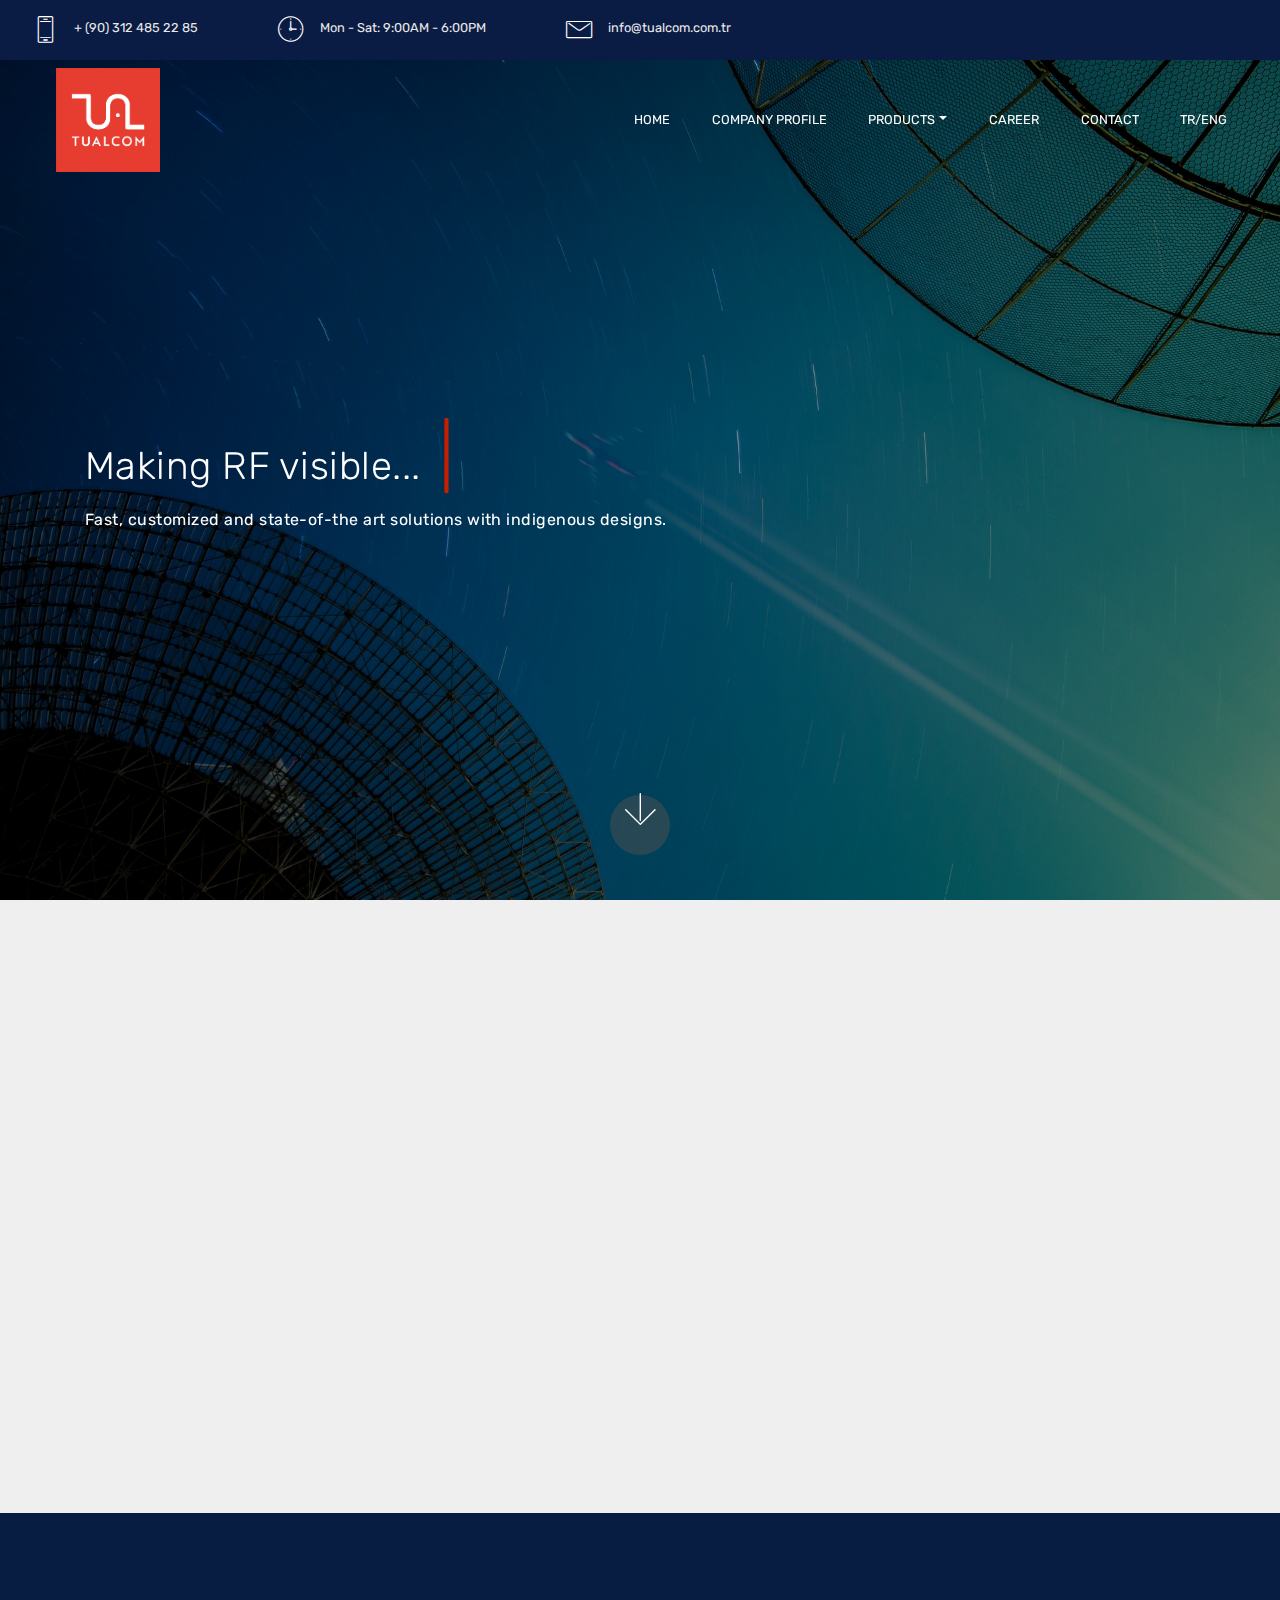
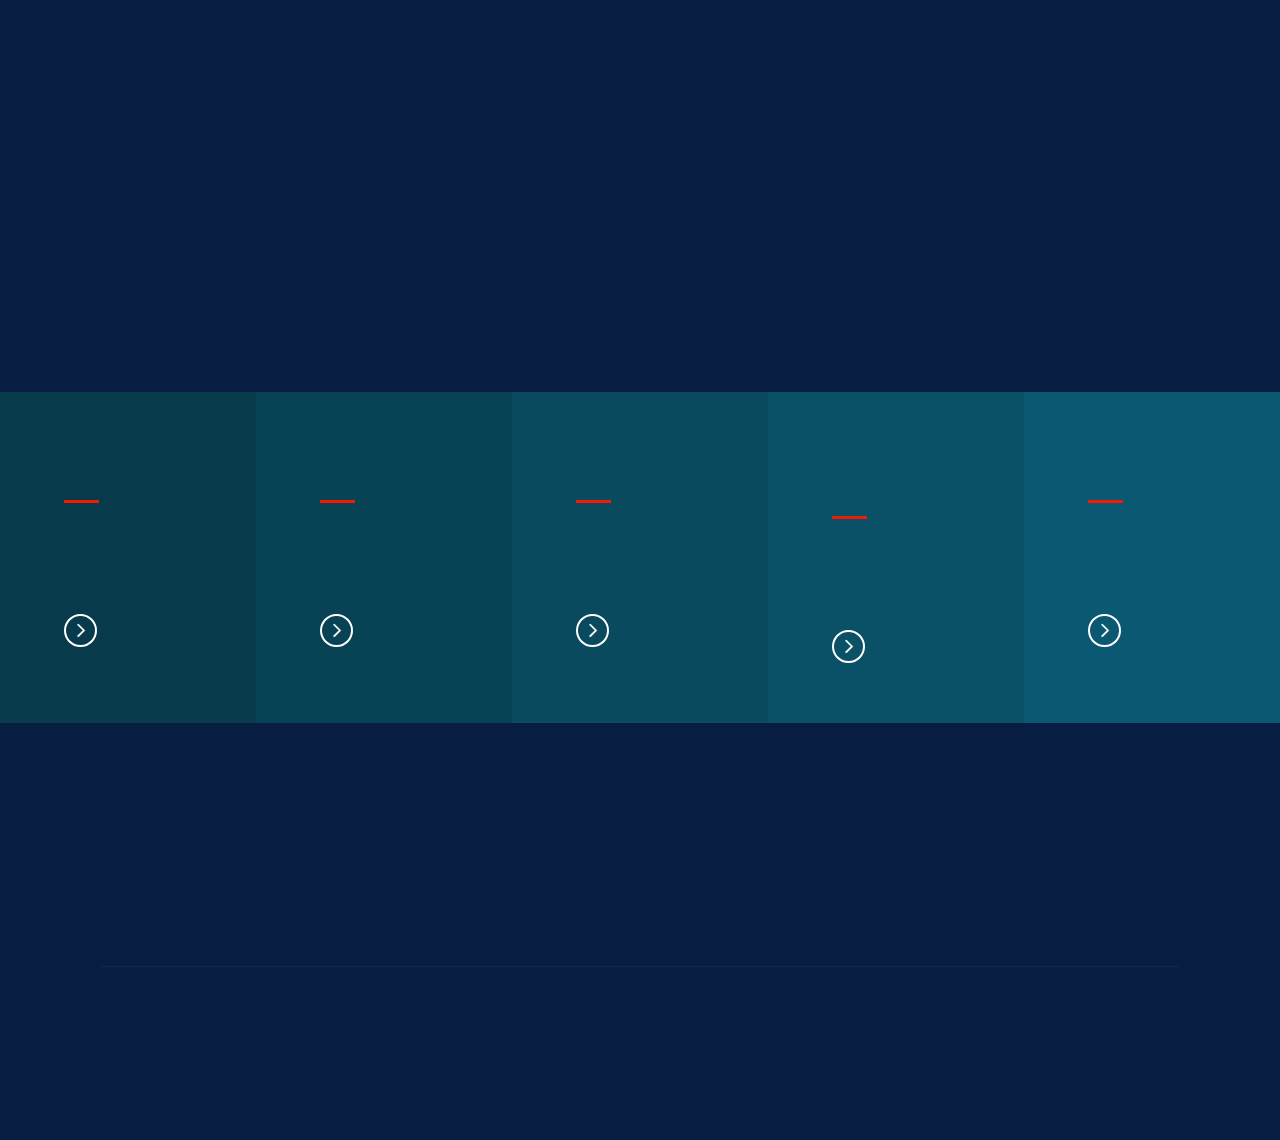
==== commit 14293614: "create github pages" ====
--- a/index.html
+++ b/index.html
@@ -96,11 +96,11 @@
                             HOME</a>
                     </li>
                     <li class="nav-item"><a class="nav-link link mbr-black text-white display-4" href="page1.html" aria-expanded="false">COMPANY PROFILE</a></li><li class="nav-item dropdown">
-                        <a class="nav-link link mbr-black dropdown-toggle text-white display-4" href="index.html" aria-expanded="false" data-toggle="dropdown-submenu">PRODUCTS</a><div class="dropdown-menu"><a class="mbr-black dropdown-item text-white display-4" href="index.html" aria-expanded="false">New Item</a></div>
+                        <a class="nav-link link mbr-black dropdown-toggle text-white display-4" href="index.html" aria-expanded="true" data-toggle="dropdown-submenu">PRODUCTS</a><div class="dropdown-menu"><a class="mbr-black dropdown-item text-white display-4" href="index.html" aria-expanded="false">New Item</a></div>
                         <div class="dropdown-menu">
-                            <div class="dropdown"><a class="mbr-black dropdown-item text-white dropdown-toggle display-4" href="page2.html" data-toggle="dropdown-submenu" aria-expanded="false">TELEMETRY &amp; DATA</a><div class="dropdown-menu dropdown-submenu"><a class="mbr-black dropdown-item text-white display-4" href="page2.html">ATA</a><a class="mbr-black dropdown-item text-white display-4" href="page2.html" aria-expanded="false">AHMET</a><a class="mbr-black dropdown-item text-white display-4" href="page2.html" aria-expanded="false">2020</a></div></div>
-                            <a class="mbr-black dropdown-item text-white display-4" href="index.html" aria-expanded="false">FLIGHT TERMINATION</a>
-                            <a class="mbr-black dropdown-item text-white display-4" href="index.html" aria-expanded="false">GNSS ANTI-JAM</a><a class="mbr-black dropdown-item text-white display-4" href="index.html" aria-expanded="false">RADIO NAVIGATION</a><a class="mbr-black dropdown-item text-white display-4" href="index.html" aria-expanded="false">COMMUNICATION</a><a class="mbr-black dropdown-item text-white display-4" href="index.html" aria-expanded="false">ELECTRONIC WARFARE</a>
+                            
+                            <a class="mbr-black text-white dropdown-item display-4" href="page2.html" aria-expanded="true">TELEMETRY &amp; DATA</a><a class="mbr-black dropdown-item text-white display-4" href="page2.html" aria-expanded="false">DATA LINKS</a>
+                            <a class="mbr-black dropdown-item text-white display-4" href="page2.html" aria-expanded="false">ELECTRONIC WARFARE</a><a class="mbr-black dropdown-item text-white display-4" href="page2.html" aria-expanded="false">ANTI-JAM GNSS</a><a class="mbr-black dropdown-item text-white display-4" href="page2.html" aria-expanded="false">FLIGHT TERMINATION</a>
                         </div>
                     </li>
 
@@ -132,7 +132,7 @@
     </nav>
 </section>
 
-<section class="engine"><a href="https://mobirise.info/n">free simple website templates</a></section><section class="header2 cid-s0MEe6tJxG mbr-fullscreen mbr-parallax-background" id="extHeader5-5">
+<section class="engine"><a href="https://mobirise.info/d">website maker</a></section><section class="header2 cid-s0MEe6tJxG mbr-fullscreen mbr-parallax-background" id="extHeader5-5">
 
     
 
--- a/assets/mobirise/css/mbr-additional.css
+++ b/assets/mobirise/css/mbr-additional.css
@@ -1688,7 +1688,7 @@
   width: 35px;
   height: 3px;
   display: inline-block;
-  background: #ff3366;
+  background: #f21b00;
   margin-bottom: 1.5rem;
   transition: background 0.3s;
 }
--- a/assets/mobirise/css/mbr-additional.css
+++ b/assets/mobirise/css/mbr-additional.css
@@ -1688,7 +1688,7 @@
   width: 35px;
   height: 3px;
   display: inline-block;
-  background: #ff3366;
+  background: #f21b00;
   margin-bottom: 1.5rem;
   transition: background 0.3s;
 }
